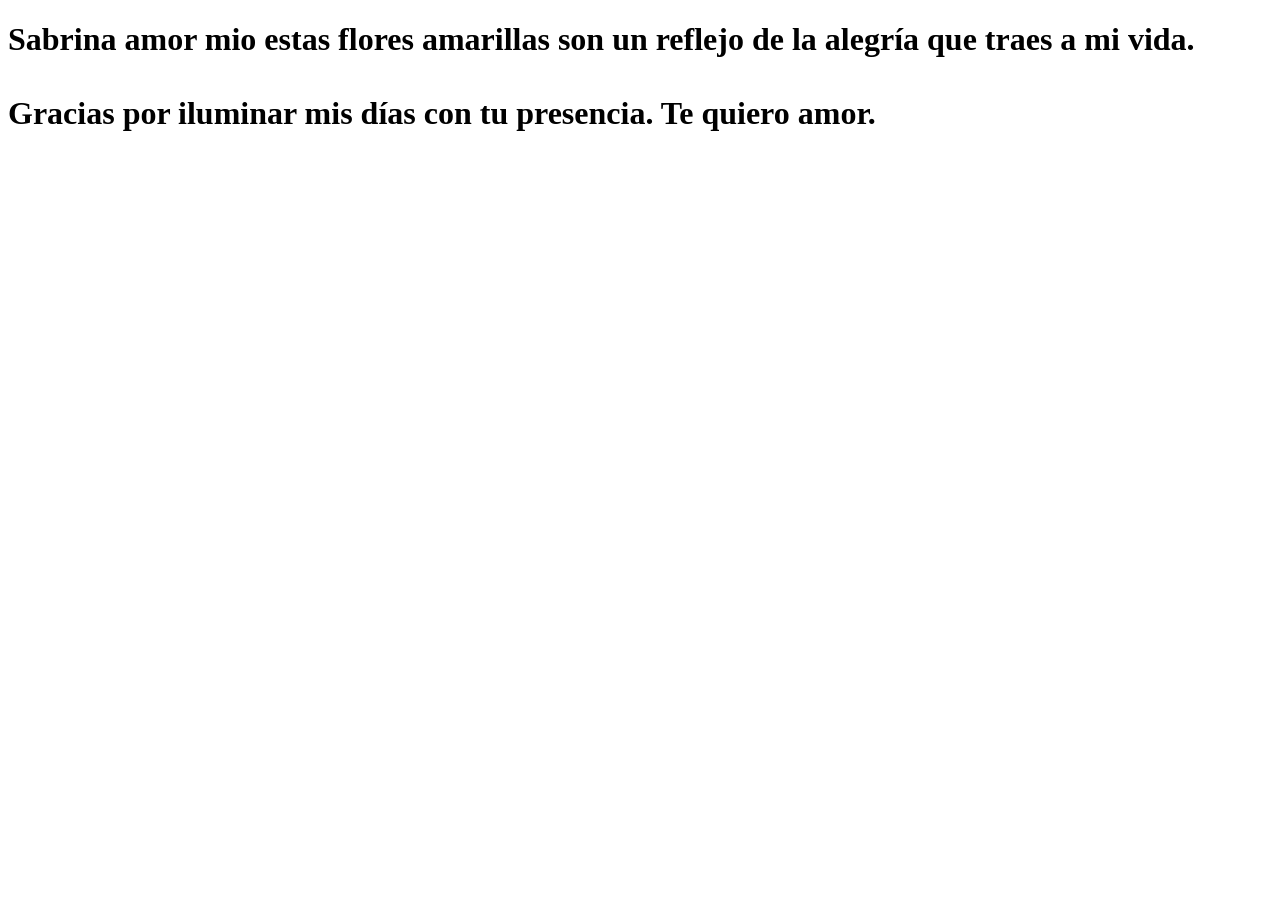
==== flower.html @ c0a10e69 "Add files via upload" ====
<!DOCTYPE html>
<html lang="es">
  <head>
    <meta charset="UTF-8" />
    <meta http-equiv="X-UA-Compatible" content="IE=edge" />
    <meta name="viewport" content="width=device-width, initial-scale=1.0" />
    <link rel="stylesheet" href="css/main.css" />
    <link rel="icon" href="img/flowers.png" type="image/x-icon" />
    <title>Flower</title>
  </head>
  <body class="container">
    <audio src="sound/ChristianBasso&HaienQiu-Flowers.mp3" autoplay></audio>
    <div id="lyrics">
     
    </div>
    <h1 class="titulo">Sabrina amor mio estas flores amarillas son un reflejo de la alegría que traes a mi vida. <br> <br>
      Gracias por iluminar mis días con tu presencia. Te quiero amor.</h1>
  
    <div class="night"></div>
    <div class="flowers">
      <div class="flower flower--1">
        <div class="flower__leafs flower__leafs--1">
          <div class="flower__leaf flower__leaf--1"></div>
          <div class="flower__leaf flower__leaf--2"></div>
          <div class="flower__leaf flower__leaf--3"></div>
          <div class="flower__leaf flower__leaf--4"></div>
          <div class="flower__white-circle"></div>

          <div class="flower__light flower__light--1"></div>
          <div class="flower__light flower__light--2"></div>
          <div class="flower__light flower__light--3"></div>
          <div class="flower__light flower__light--4"></div>
          <div class="flower__light flower__light--5"></div>
          <div class="flower__light flower__light--6"></div>
          <div class="flower__light flower__light--7"></div>
          <div class="flower__light flower__light--8"></div>
        </div>
        <div class="flower__line">
          <div class="flower__line__leaf flower__line__leaf--1"></div>
          <div class="flower__line__leaf flower__line__leaf--2"></div>
          <div class="flower__line__leaf flower__line__leaf--3"></div>
          <div class="flower__line__leaf flower__line__leaf--4"></div>
          <div class="flower__line__leaf flower__line__leaf--5"></div>
          <div class="flower__line__leaf flower__line__leaf--6"></div>
        </div>
      </div>

      <div class="flower flower--2">
        <div class="flower__leafs flower__leafs--2">
          <div class="flower__leaf flower__leaf--1"></div>
          <div class="flower__leaf flower__leaf--2"></div>
          <div class="flower__leaf flower__leaf--3"></div>
          <div class="flower__leaf flower__leaf--4"></div>
          <div class="flower__white-circle"></div>

          <div class="flower__light flower__light--1"></div>
          <div class="flower__light flower__light--2"></div>
          <div class="flower__light flower__light--3"></div>
          <div class="flower__light flower__light--4"></div>
          <div class="flower__light flower__light--5"></div>
          <div class="flower__light flower__light--6"></div>
          <div class="flower__light flower__light--7"></div>
          <div class="flower__light flower__light--8"></div>
        </div>
        <div class="flower__line">
          <div class="flower__line__leaf flower__line__leaf--1"></div>
          <div class="flower__line__leaf flower__line__leaf--2"></div>
          <div class="flower__line__leaf flower__line__leaf--3"></div>
          <div class="flower__line__leaf flower__line__leaf--4"></div>
        </div>
      </div>

      <div class="flower flower--3">
        <div class="flower__leafs flower__leafs--3">
          <div class="flower__leaf flower__leaf--1"></div>
          <div class="flower__leaf flower__leaf--2"></div>
          <div class="flower__leaf flower__leaf--3"></div>
          <div class="flower__leaf flower__leaf--4"></div>
          <div class="flower__white-circle"></div>

          <div class="flower__light flower__light--1"></div>
          <div class="flower__light flower__light--2"></div>
          <div class="flower__light flower__light--3"></div>
          <div class="flower__light flower__light--4"></div>
          <div class="flower__light flower__light--5"></div>
          <div class="flower__light flower__light--6"></div>
          <div class="flower__light flower__light--7"></div>
          <div class="flower__light flower__light--8"></div>
        </div>
        <div class="flower__line">
          <div class="flower__line__leaf flower__line__leaf--1"></div>
          <div class="flower__line__leaf flower__line__leaf--2"></div>
          <div class="flower__line__leaf flower__line__leaf--3"></div>
          <div class="flower__line__leaf flower__line__leaf--4"></div>
        </div>
      </div>

      <div class="grow-ans" style="--d: 1.2s">
        <div class="flower__g-long">
          <div class="flower__g-long__top"></div>
          <div class="flower__g-long__bottom"></div>
        </div>
      </div>

      <div class="growing-grass">
        <div class="flower__grass flower__grass--1">
          <div class="flower__grass--top"></div>
          <div class="flower__grass--bottom"></div>
          <div class="flower__grass__leaf flower__grass__leaf--1"></div>
          <div class="flower__grass__leaf flower__grass__leaf--2"></div>
          <div class="flower__grass__leaf flower__grass__leaf--3"></div>
          <div class="flower__grass__leaf flower__grass__leaf--4"></div>
          <div class="flower__grass__leaf flower__grass__leaf--5"></div>
          <div class="flower__grass__leaf flower__grass__leaf--6"></div>
          <div class="flower__grass__leaf flower__grass__leaf--7"></div>
          <div class="flower__grass__leaf flower__grass__leaf--8"></div>
          <div class="flower__grass__overlay"></div>
        </div>
      </div>

      <div class="growing-grass">
        <div class="flower__grass flower__grass--2">
          <div class="flower__grass--top"></div>
          <div class="flower__grass--bottom"></div>
          <div class="flower__grass__leaf flower__grass__leaf--1"></div>
          <div class="flower__grass__leaf flower__grass__leaf--2"></div>
          <div class="flower__grass__leaf flower__grass__leaf--3"></div>
          <div class="flower__grass__leaf flower__grass__leaf--4"></div>
          <div class="flower__grass__leaf flower__grass__leaf--5"></div>
          <div class="flower__grass__leaf flower__grass__leaf--6"></div>
          <div class="flower__grass__leaf flower__grass__leaf--7"></div>
          <div class="flower__grass__leaf flower__grass__leaf--8"></div>
          <div class="flower__grass__overlay"></div>
        </div>
      </div>

      <div class="grow-ans" style="--d: 2.4s">
        <div class="flower__g-right flower__g-right--1">
          <div class="leaf"></div>
        </div>
      </div>

      <div class="grow-ans" style="--d: 2.8s">
        <div class="flower__g-right flower__g-right--2">
          <div class="leaf"></div>
        </div>
      </div>

      <div class="grow-ans" style="--d: 2.8s">
        <div class="flower__g-front">
          <div
            class="flower__g-front__leaf-wrapper flower__g-front__leaf-wrapper--1"
          >
            <div class="flower__g-front__leaf"></div>
          </div>
          <div
            class="flower__g-front__leaf-wrapper flower__g-front__leaf-wrapper--2"
          >
            <div class="flower__g-front__leaf"></div>
          </div>
          <div
            class="flower__g-front__leaf-wrapper flower__g-front__leaf-wrapper--3"
          >
            <div class="flower__g-front__leaf"></div>
          </div>
          <div
            class="flower__g-front__leaf-wrapper flower__g-front__leaf-wrapper--4"
          >
            <div class="flower__g-front__leaf"></div>
          </div>
          <div
            class="flower__g-front__leaf-wrapper flower__g-front__leaf-wrapper--5"
          >
            <div class="flower__g-front__leaf"></div>
          </div>
          <div
            class="flower__g-front__leaf-wrapper flower__g-front__leaf-wrapper--6"
          >
            <div class="flower__g-front__leaf"></div>
          </div>
          <div
            class="flower__g-front__leaf-wrapper flower__g-front__leaf-wrapper--7"
          >
            <div class="flower__g-front__leaf"></div>
          </div>
          <div
            class="flower__g-front__leaf-wrapper flower__g-front__leaf-wrapper--8"
          >
            <div class="flower__g-front__leaf"></div>
          </div>
          <div class="flower__g-front__line"></div>
        </div>
      </div>

      <div class="grow-ans" style="--d: 3.2s">
        <div class="flower__g-fr">
          <div class="leaf"></div>
          <div class="flower__g-fr__leaf flower__g-fr__leaf--1"></div>
          <div class="flower__g-fr__leaf flower__g-fr__leaf--2"></div>
          <div class="flower__g-fr__leaf flower__g-fr__leaf--3"></div>
          <div class="flower__g-fr__leaf flower__g-fr__leaf--4"></div>
          <div class="flower__g-fr__leaf flower__g-fr__leaf--5"></div>
          <div class="flower__g-fr__leaf flower__g-fr__leaf--6"></div>
          <div class="flower__g-fr__leaf flower__g-fr__leaf--7"></div>
          <div class="flower__g-fr__leaf flower__g-fr__leaf--8"></div>
        </div>
      </div>

      <div class="long-g long-g--0">
        <div class="grow-ans" style="--d: 3s">
          <div class="leaf leaf--0"></div>
        </div>
        <div class="grow-ans" style="--d: 2.2s">
          <div class="leaf leaf--1"></div>
        </div>
        <div class="grow-ans" style="--d: 3.4s">
          <div class="leaf leaf--2"></div>
        </div>
        <div class="grow-ans" style="--d: 3.6s">
          <div class="leaf leaf--3"></div>
        </div>
      </div>

      <div class="long-g long-g--1">
        <div class="grow-ans" style="--d: 3.6s">
          <div class="leaf leaf--0"></div>
        </div>
        <div class="grow-ans" style="--d: 3.8s">
          <div class="leaf leaf--1"></div>
        </div>
        <div class="grow-ans" style="--d: 4s">
          <div class="leaf leaf--2"></div>
        </div>
        <div class="grow-ans" style="--d: 4.2s">
          <div class="leaf leaf--3"></div>
        </div>
      </div>

      <div class="long-g long-g--2">
        <div class="grow-ans" style="--d: 4s">
          <div class="leaf leaf--0"></div>
        </div>
        <div class="grow-ans" style="--d: 4.2s">
          <div class="leaf leaf--1"></div>
        </div>
        <div class="grow-ans" style="--d: 4.4s">
          <div class="leaf leaf--2"></div>
        </div>
        <div class="grow-ans" style="--d: 4.6s">
          <div class="leaf leaf--3"></div>
        </div>
      </div>

      <div class="long-g long-g--3">
        <div class="grow-ans" style="--d: 4s">
          <div class="leaf leaf--0"></div>
        </div>
        <div class="grow-ans" style="--d: 4.2s">
          <div class="leaf leaf--1"></div>
        </div>
        <div class="grow-ans" style="--d: 3s">
          <div class="leaf leaf--2"></div>
        </div>
        <div class="grow-ans" style="--d: 3.6s">
          <div class="leaf leaf--3"></div>
        </div>
      </div>

      <div class="long-g long-g--4">
        <div class="grow-ans" style="--d: 4s">
          <div class="leaf leaf--0"></div>
        </div>
        <div class="grow-ans" style="--d: 4.2s">
          <div class="leaf leaf--1"></div>
        </div>
        <div class="grow-ans" style="--d: 3s">
          <div class="leaf leaf--2"></div>
        </div>
        <div class="grow-ans" style="--d: 3.6s">
          <div class="leaf leaf--3"></div>
        </div>
      </div>

      <div class="long-g long-g--5">
        <div class="grow-ans" style="--d: 4s">
          <div class="leaf leaf--0"></div>
        </div>
        <div class="grow-ans" style="--d: 4.2s">
          <div class="leaf leaf--1"></div>
        </div>
        <div class="grow-ans" style="--d: 3s">
          <div class="leaf leaf--2"></div>
        </div>
        <div class="grow-ans" style="--d: 3.6s">
          <div class="leaf leaf--3"></div>
        </div>
      </div>

      <div class="long-g long-g--6">
        <div class="grow-ans" style="--d: 4.2s">
          <div class="leaf leaf--0"></div>
        </div>
        <div class="grow-ans" style="--d: 4.4s">
          <div class="leaf leaf--1"></div>
        </div>
        <div class="grow-ans" style="--d: 4.6s">
          <div class="leaf leaf--2"></div>
        </div>
        <div class="grow-ans" style="--d: 4.8s">
          <div class="leaf leaf--3"></div>
        </div>
      </div>

      <div class="long-g long-g--7">
        <div class="grow-ans" style="--d: 3s">
          <div class="leaf leaf--0"></div>
        </div>
        <div class="grow-ans" style="--d: 3.2s">
          <div class="leaf leaf--1"></div>
        </div>
        <div class="grow-ans" style="--d: 3.5s">
          <div class="leaf leaf--2"></div>
        </div>
        <div class="grow-ans" style="--d: 3.6s">
          <div class="leaf leaf--3"></div>
        </div>
      </div>
    </div>
    <script src="anim.js"></script>
    <script src="main.js"></script>
  </body>
</html>
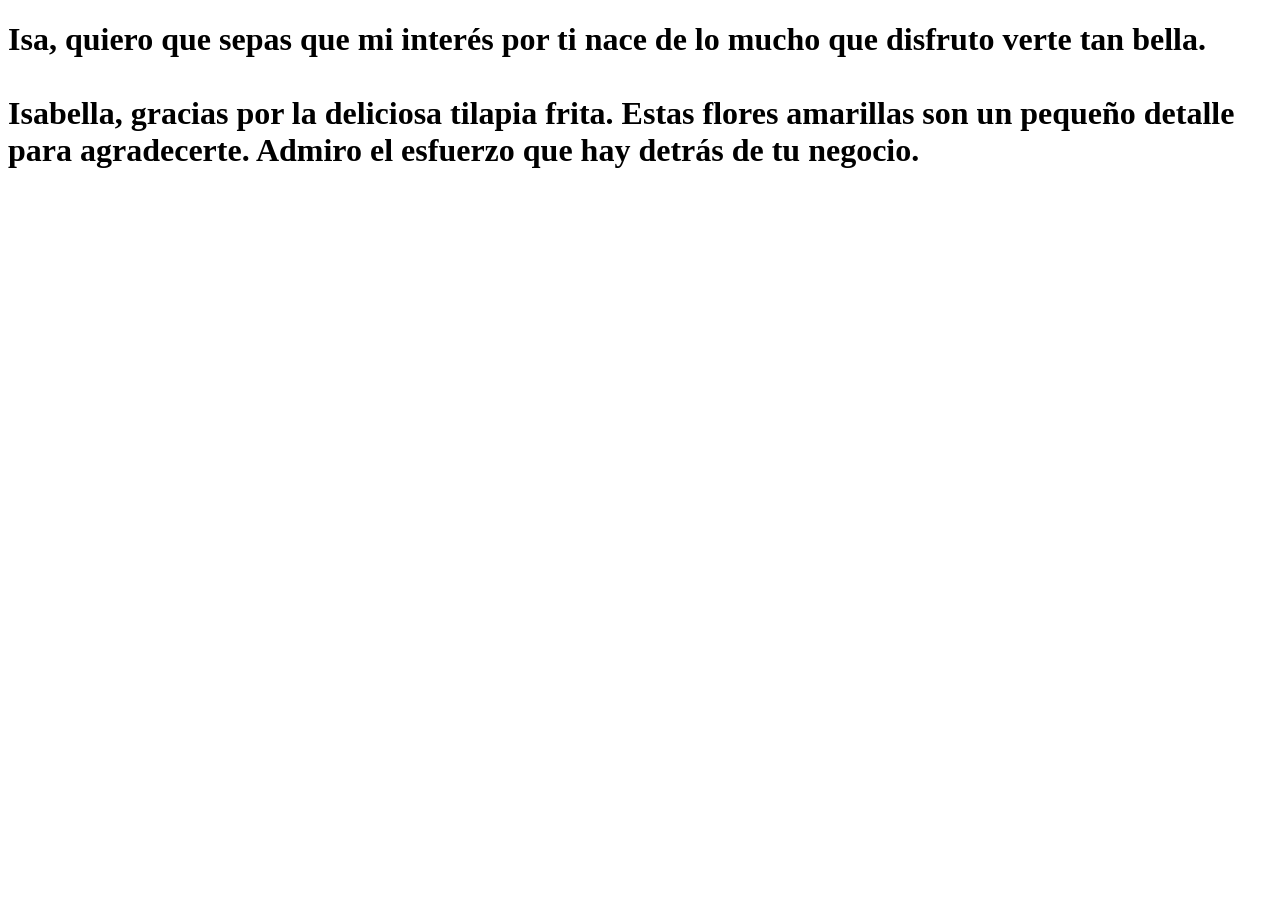
==== commit 7fa7e747: "Add files via upload" ====
--- a/flower.html
+++ b/flower.html
@@ -13,8 +13,8 @@
     <div id="lyrics">
      
     </div>
-    <h1 class="titulo">Sabrina amor mio estas flores amarillas son un reflejo de la alegría que traes a mi vida. <br> <br>
-      Gracias por iluminar mis días con tu presencia. Te quiero amor.</h1>
+    <h1 class="titulo">Isa, quiero que sepas que mi interés por ti nace de lo mucho que disfruto verte tan bella. <br> <br>
+      Isabella, gracias por la deliciosa tilapia frita. Estas flores amarillas son un pequeño detalle para agradecerte. Admiro el esfuerzo que hay detrás de tu negocio.</h1>
   
     <div class="night"></div>
     <div class="flowers">
@@ -329,4 +329,4 @@
     <script src="anim.js"></script>
     <script src="main.js"></script>
   </body>
-</html>+</html>
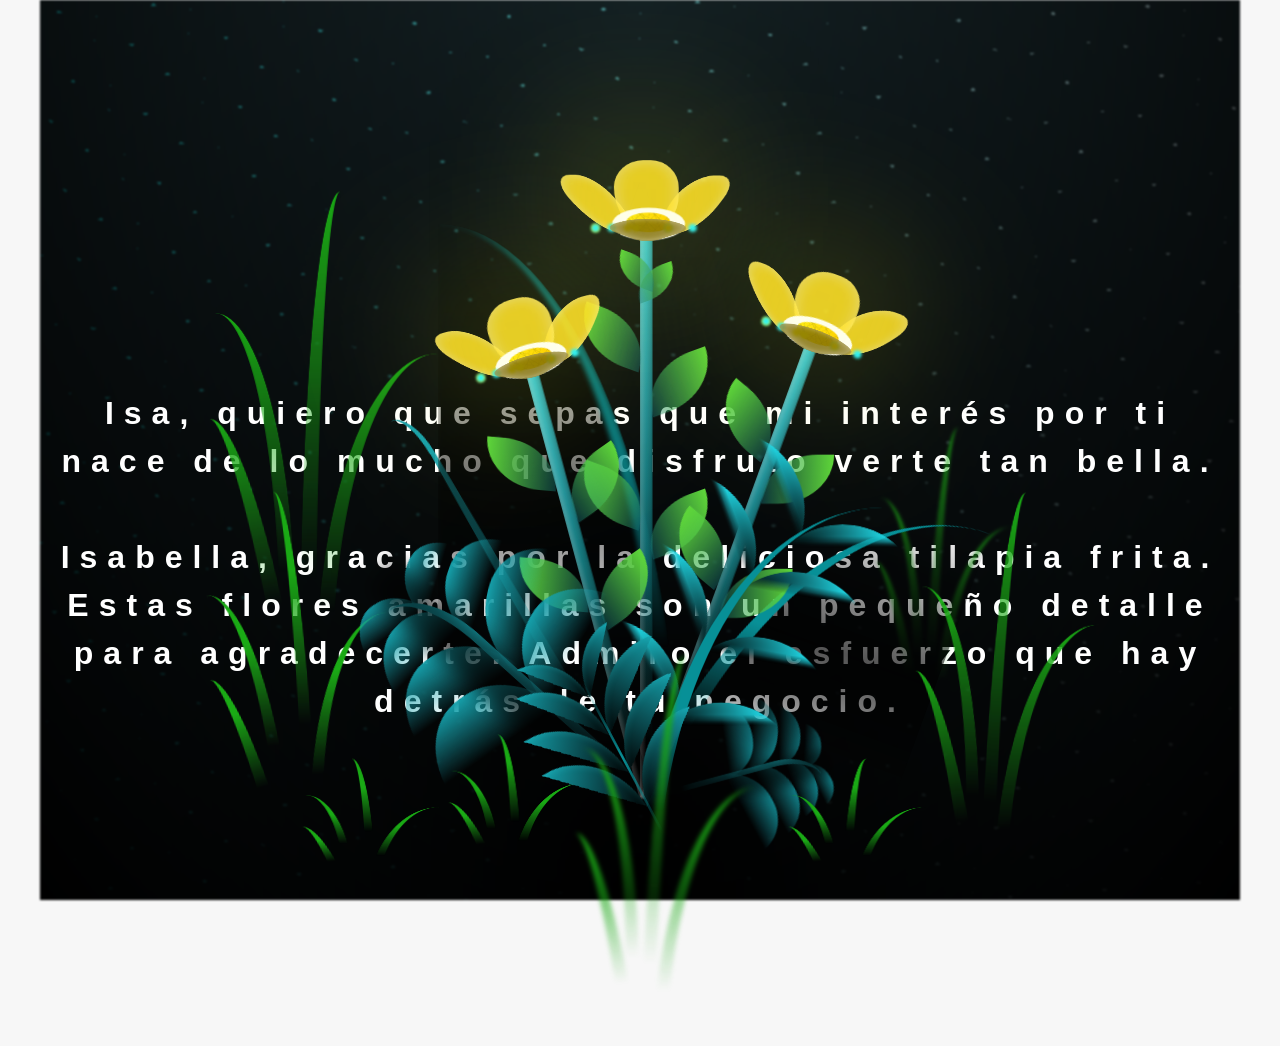
==== commit 86f29294: "Add audio element with preload attribute" ====
--- a/flower.html
+++ b/flower.html
@@ -9,7 +9,7 @@
     <title>Flower</title>
   </head>
   <body class="container">
-    <audio src="sound/ChristianBasso&HaienQiu-Flowers.mp3" autoplay></audio>
+    <audio id="audio" src="sound/ChristianBasso&HaienQiu-Flowers.mp3" preload="auto"></audio>
     <div id="lyrics">
      
     </div>
--- a/css/main.css
+++ b/css/main.css
@@ -0,0 +1,1659 @@
+*,
+*::after,
+*::before {
+  padding: 0;
+  margin: 0;
+  box-sizing: border-box;
+}
+
+:root {
+  --dark-color: #000;
+}
+
+body {
+  display: flex;
+  align-items: flex-end;
+  justify-content: center;
+  min-height: 100vh;
+  background-color: var(--dark-color);
+  overflow: hidden;
+  perspective: 1000px;
+}
+
+#lyrics {
+  font-size: 28px;
+  font-family: "Franklin Gothic Medium", "Arial Narrow", Arial, sans-serif;
+  color: white;
+  position: absolute;
+  margin-bottom: 20%;
+  z-index: 1;
+  font-weight: bold;
+  letter-spacing: 4px;
+}
+@media only screen and (max-width: 600px) {
+  /* Estilos específicos para dispositivos con un ancho máximo de 600px */
+  #lyrics {
+      font-size: 14px; /* Reduce el tamaño del texto para dispositivos más pequeños */
+      margin-bottom: 530px;
+      letter-spacing: 3px;
+  }
+
+}
+.titulo {
+  margin-bottom: 155px;
+  font-family: "Arial Narrow", Arial, sans-serif;
+  color: #FFFFFF;
+  position: absolute;
+  font-weight: bold;
+  letter-spacing: 10px;
+  opacity: 0;
+  animation: fadeIn 3s ease-in-out forwards;
+  text-align: center;
+}
+@keyframes fadeIn {
+  from {
+    opacity: 0;
+  }
+  to {
+    opacity: 1;
+  }
+}
+
+.night {
+  z-index: -1;
+  position: absolute;
+  left: 50%;
+  top: 0;
+  transform: translateX(-50%);
+  width: 100%;
+  height: 100%;
+  filter: blur(0.1vmin);
+  background-image: radial-gradient(
+      ellipse at top,
+      transparent 0%,
+      var(--dark-color)
+    ),
+    radial-gradient(
+      ellipse at bottom,
+      var(--dark-color),
+      rgba(145, 233, 255, 0.2)
+    ),
+    repeating-linear-gradient(
+      220deg,
+      rgb(0, 0, 0) 0px,
+      rgb(0, 0, 0) 19px,
+      transparent 19px,
+      transparent 22px
+    ),
+    repeating-linear-gradient(
+      189deg,
+      rgb(0, 0, 0) 0px,
+      rgb(0, 0, 0) 19px,
+      transparent 19px,
+      transparent 22px
+    ),
+    repeating-linear-gradient(
+      148deg,
+      rgb(0, 0, 0) 0px,
+      rgb(0, 0, 0) 19px,
+      transparent 19px,
+      transparent 22px
+    ),
+    linear-gradient(90deg, rgb(0, 255, 250), rgb(240, 240, 240));
+}
+
+.flowers {
+  position: relative;
+  transform: scale(0.9);
+  /*margin-bottom: 100px;
+  */
+}
+
+@media only screen and (max-width: 600px) {
+  /* Estilos específicos para dispositivos con un ancho máximo de 600px */
+.flowers {
+      font-size: 14px;
+      margin-bottom: 35%;
+      letter-spacing: 3px;
+      transform: scale(1.0);
+}
+
+}
+
+.flower {
+  position: absolute;
+  bottom: 10vmin;
+  transform-origin: bottom center;
+  z-index: 10;
+  --fl-speed: 0.8s;
+}
+.flower--1 {
+  -webkit-animation: moving-flower-1 4s linear infinite;
+  animation: moving-flower-1 4s linear infinite;
+}
+.flower--1 .flower__line {
+  height: 70vmin;
+  -webkit-animation-delay: 0.3s;
+  animation-delay: 0.3s;
+}
+.flower--1 .flower__line__leaf--1 {
+  -webkit-animation: blooming-leaf-right var(--fl-speed) 1.6s backwards;
+  animation: blooming-leaf-right var(--fl-speed) 1.6s backwards;
+}
+.flower--1 .flower__line__leaf--2 {
+  -webkit-animation: blooming-leaf-right var(--fl-speed) 1.4s backwards;
+  animation: blooming-leaf-right var(--fl-speed) 1.4s backwards;
+}
+.flower--1 .flower__line__leaf--3 {
+  -webkit-animation: blooming-leaf-left var(--fl-speed) 1.2s backwards;
+  animation: blooming-leaf-left var(--fl-speed) 1.2s backwards;
+}
+.flower--1 .flower__line__leaf--4 {
+  -webkit-animation: blooming-leaf-left var(--fl-speed) 1s backwards;
+  animation: blooming-leaf-left var(--fl-speed) 1s backwards;
+}
+.flower--1 .flower__line__leaf--5 {
+  -webkit-animation: blooming-leaf-right var(--fl-speed) 1.8s backwards;
+  animation: blooming-leaf-right var(--fl-speed) 1.8s backwards;
+}
+.flower--1 .flower__line__leaf--6 {
+  -webkit-animation: blooming-leaf-left var(--fl-speed) 2s backwards;
+  animation: blooming-leaf-left var(--fl-speed) 2s backwards;
+}
+.flower--2 {
+  left: 50%;
+  transform: rotate(20deg);
+  -webkit-animation: moving-flower-2 4s linear infinite;
+  animation: moving-flower-2 4s linear infinite;
+}
+.flower--2 .flower__line {
+  height: 60vmin;
+  -webkit-animation-delay: 0.6s;
+  animation-delay: 0.6s;
+}
+.flower--2 .flower__line__leaf--1 {
+  -webkit-animation: blooming-leaf-right var(--fl-speed) 1.9s backwards;
+  animation: blooming-leaf-right var(--fl-speed) 1.9s backwards;
+}
+.flower--2 .flower__line__leaf--2 {
+  -webkit-animation: blooming-leaf-right var(--fl-speed) 1.7s backwards;
+  animation: blooming-leaf-right var(--fl-speed) 1.7s backwards;
+}
+.flower--2 .flower__line__leaf--3 {
+  -webkit-animation: blooming-leaf-left var(--fl-speed) 1.5s backwards;
+  animation: blooming-leaf-left var(--fl-speed) 1.5s backwards;
+}
+.flower--2 .flower__line__leaf--4 {
+  -webkit-animation: blooming-leaf-left var(--fl-speed) 1.3s backwards;
+  animation: blooming-leaf-left var(--fl-speed) 1.3s backwards;
+}
+.flower--3 {
+  left: 50%;
+  transform: rotate(-15deg);
+  -webkit-animation: moving-flower-3 4s linear infinite;
+  animation: moving-flower-3 4s linear infinite;
+}
+.flower--3 .flower__line {
+  -webkit-animation-delay: 0.9s;
+  animation-delay: 0.9s;
+}
+.flower--3 .flower__line__leaf--1 {
+  -webkit-animation: blooming-leaf-right var(--fl-speed) 2.5s backwards;
+  animation: blooming-leaf-right var(--fl-speed) 2.5s backwards;
+}
+.flower--3 .flower__line__leaf--2 {
+  -webkit-animation: blooming-leaf-right var(--fl-speed) 2.3s backwards;
+  animation: blooming-leaf-right var(--fl-speed) 2.3s backwards;
+}
+.flower--3 .flower__line__leaf--3 {
+  -webkit-animation: blooming-leaf-left var(--fl-speed) 2.1s backwards;
+  animation: blooming-leaf-left var(--fl-speed) 2.1s backwards;
+}
+.flower--3 .flower__line__leaf--4 {
+  -webkit-animation: blooming-leaf-left var(--fl-speed) 1.9s backwards;
+  animation: blooming-leaf-left var(--fl-speed) 1.9s backwards;
+}
+.flower__leafs {
+  position: relative;
+  -webkit-animation: blooming-flower 2s backwards;
+  animation: blooming-flower 2s backwards;
+}
+.flower__leafs--1 {
+  -webkit-animation-delay: 1.1s;
+  animation-delay: 1.1s;
+}
+.flower__leafs--2 {
+  -webkit-animation-delay: 1.4s;
+  animation-delay: 1.4s;
+}
+.flower__leafs--3 {
+  -webkit-animation-delay: 1.7s;
+  animation-delay: 1.7s;
+}
+.flower__leafs::after {
+  content: "";
+  position: absolute;
+  left: 0;
+  top: 0;
+  transform: translate(-50%, -100%);
+  width: 8vmin;
+  height: 8vmin;
+  background-color: #f9fd25;
+  /* background-color: #fd2525; */
+  filter: blur(10vmin);
+}
+.flower__leaf {
+  position: absolute;
+  bottom: 0;
+  left: 50%;
+  width: 8vmin;
+  height: 11vmin;
+  border-radius: 51% 49% 47% 53%/44% 45% 55% 69%;
+  background-color: #253bfd;
+  background-color: #fddd25;
+  transform-origin: bottom center;
+  opacity: 0.9;
+  box-shadow: inset 0 0 2vmin rgba(255, 255, 255, 0.5);
+}
+.flower__leaf--1 {
+  transform: translate(-10%, 1%) rotateY(40deg) rotateX(-50deg);
+}
+.flower__leaf--2 {
+  transform: translate(-50%, -4%) rotateX(40deg);
+}
+.flower__leaf--3 {
+  transform: translate(-90%, 0%) rotateY(45deg) rotateX(50deg);
+}
+.flower__leaf--4 {
+  width: 8vmin;
+  height: 8vmin;
+  transform-origin: bottom left;
+  border-radius: 4vmin 10vmin 4vmin 4vmin;
+  transform: translate(0%, 18%) rotateX(70deg) rotate(-43deg);
+  background-color: #7c6901;
+  z-index: 1;
+  opacity: 0.8;
+}
+.flower__white-circle {
+  position: absolute;
+  left: -3.5vmin;
+  top: -3vmin;
+  width: 9vmin;
+  height: 4vmin;
+  border-radius: 50%;
+  background-color: #fff;
+}
+.flower__white-circle::after {
+  content: "";
+  position: absolute;
+  left: 50%;
+  top: 45%;
+  transform: translate(-50%, -50%);
+  width: 60%;
+  height: 60%;
+  border-radius: inherit;
+  background-image: repeating-linear-gradient(
+      135deg,
+      rgba(0, 0, 0, 0.03) 0px,
+      rgba(0, 0, 0, 0.03) 1px,
+      transparent 1px,
+      transparent 12px
+    ),
+    repeating-linear-gradient(
+      45deg,
+      rgba(0, 0, 0, 0.03) 0px,
+      rgba(0, 0, 0, 0.03) 1px,
+      transparent 1px,
+      transparent 12px
+    ),
+    repeating-linear-gradient(
+      67.5deg,
+      rgba(0, 0, 0, 0.03) 0px,
+      rgba(0, 0, 0, 0.03) 1px,
+      transparent 1px,
+      transparent 12px
+    ),
+    repeating-linear-gradient(
+      135deg,
+      rgba(0, 0, 0, 0.03) 0px,
+      rgba(0, 0, 0, 0.03) 1px,
+      transparent 1px,
+      transparent 12px
+    ),
+    repeating-linear-gradient(
+      45deg,
+      rgba(0, 0, 0, 0.03) 0px,
+      rgba(0, 0, 0, 0.03) 1px,
+      transparent 1px,
+      transparent 12px
+    ),
+    repeating-linear-gradient(
+      112.5deg,
+      rgba(0, 0, 0, 0.03) 0px,
+      rgba(0, 0, 0, 0.03) 1px,
+      transparent 1px,
+      transparent 12px
+    ),
+    repeating-linear-gradient(
+      112.5deg,
+      rgba(0, 0, 0, 0.03) 0px,
+      rgba(0, 0, 0, 0.03) 1px,
+      transparent 1px,
+      transparent 12px
+    ),
+    repeating-linear-gradient(
+      45deg,
+      rgba(0, 0, 0, 0.03) 0px,
+      rgba(0, 0, 0, 0.03) 1px,
+      transparent 1px,
+      transparent 12px
+    ),
+    repeating-linear-gradient(
+      22.5deg,
+      rgba(0, 0, 0, 0.03) 0px,
+      rgba(0, 0, 0, 0.03) 1px,
+      transparent 1px,
+      transparent 12px
+    ),
+    repeating-linear-gradient(
+      45deg,
+      rgba(0, 0, 0, 0.03) 0px,
+      rgba(0, 0, 0, 0.03) 1px,
+      transparent 1px,
+      transparent 12px
+    ),
+    repeating-linear-gradient(
+      22.5deg,
+      rgba(0, 0, 0, 0.03) 0px,
+      rgba(0, 0, 0, 0.03) 1px,
+      transparent 1px,
+      transparent 12px
+    ),
+    repeating-linear-gradient(
+      135deg,
+      rgba(0, 0, 0, 0.03) 0px,
+      rgba(0, 0, 0, 0.03) 1px,
+      transparent 1px,
+      transparent 12px
+    ),
+    repeating-linear-gradient(
+      157.5deg,
+      rgba(0, 0, 0, 0.03) 0px,
+      rgba(0, 0, 0, 0.03) 1px,
+      transparent 1px,
+      transparent 12px
+    ),
+    repeating-linear-gradient(
+      67.5deg,
+      rgba(0, 0, 0, 0.03) 0px,
+      rgba(0, 0, 0, 0.03) 1px,
+      transparent 1px,
+      transparent 12px
+    ),
+    repeating-linear-gradient(
+      67.5deg,
+      rgba(0, 0, 0, 0.03) 0px,
+      rgba(0, 0, 0, 0.03) 1px,
+      transparent 1px,
+      transparent 12px
+    ),
+    linear-gradient(90deg, rgb(255, 235, 18), rgb(255, 206, 0));
+}
+.flower__line {
+  height: 55vmin;
+  width: 1.5vmin;
+  background-image: linear-gradient(
+      to left,
+      rgba(0, 0, 0, 0.2),
+      transparent,
+      rgba(255, 255, 255, 0.2)
+    ),
+    linear-gradient(to top, transparent 10%, #14757a, #39c6d6);
+  box-shadow: inset 0 0 2px rgba(0, 0, 0, 0.5);
+  -webkit-animation: grow-flower-tree 4s backwards;
+  animation: grow-flower-tree 4s backwards;
+}
+.flower__line__leaf {
+  --w: 7vmin;
+  --h: calc(var(--w) + 2vmin);
+  position: absolute;
+  top: 20%;
+  left: 90%;
+  width: var(--w);
+  height: var(--h);
+  border-top-right-radius: var(--h);
+  border-bottom-left-radius: var(--h);
+  background-image: linear-gradient(to top, rgba(20, 117, 122, 0.4), #5ed639);
+}
+.flower__line__leaf--1 {
+  transform: rotate(70deg) rotateY(30deg);
+}
+.flower__line__leaf--2 {
+  top: 45%;
+  transform: rotate(70deg) rotateY(30deg);
+}
+.flower__line__leaf--3,
+.flower__line__leaf--4,
+.flower__line__leaf--6 {
+  border-top-right-radius: 0;
+  border-bottom-left-radius: 0;
+  border-top-left-radius: var(--h);
+  border-bottom-right-radius: var(--h);
+  left: -460%;
+  top: 12%;
+  transform: rotate(-70deg) rotateY(30deg);
+}
+.flower__line__leaf--4 {
+  top: 40%;
+}
+.flower__line__leaf--5 {
+  top: 0;
+  transform-origin: left;
+  transform: rotate(70deg) rotateY(30deg) scale(0.6);
+}
+.flower__line__leaf--6 {
+  top: -2%;
+  left: -450%;
+  transform-origin: right;
+  transform: rotate(-70deg) rotateY(30deg) scale(0.6);
+}
+.flower__light {
+  position: absolute;
+  bottom: 0vmin;
+  width: 1vmin;
+  height: 1vmin;
+  background-color: rgb(255, 251, 0);
+  border-radius: 50%;
+  filter: blur(0.2vmin);
+  -webkit-animation: light-ans 4s linear infinite backwards;
+  animation: light-ans 4s linear infinite backwards;
+}
+.flower__light:nth-child(odd) {
+  background-color: #23f0ff;
+}
+.flower__light--1 {
+  left: -2vmin;
+  -webkit-animation-delay: 1s;
+  animation-delay: 1s;
+}
+.flower__light--2 {
+  left: 3vmin;
+  -webkit-animation-delay: 0.5s;
+  animation-delay: 0.5s;
+}
+.flower__light--3 {
+  left: -6vmin;
+  -webkit-animation-delay: 0.3s;
+  animation-delay: 0.3s;
+}
+.flower__light--4 {
+  left: 6vmin;
+  -webkit-animation-delay: 0.9s;
+  animation-delay: 0.9s;
+}
+.flower__light--5 {
+  left: -1vmin;
+  -webkit-animation-delay: 1.5s;
+  animation-delay: 1.5s;
+}
+.flower__light--6 {
+  left: -4vmin;
+  -webkit-animation-delay: 3s;
+  animation-delay: 3s;
+}
+.flower__light--7 {
+  left: 3vmin;
+  -webkit-animation-delay: 2s;
+  animation-delay: 2s;
+}
+.flower__light--8 {
+  left: -6vmin;
+  -webkit-animation-delay: 3.5s;
+  animation-delay: 3.5s;
+}
+.flower__grass {
+  --c: #159faa;
+  --line-w: 1.5vmin;
+  position: absolute;
+  bottom: 12vmin;
+  left: -7vmin;
+  display: flex;
+  flex-direction: column;
+  align-items: flex-end;
+  z-index: 20;
+  transform-origin: bottom center;
+  transform: rotate(-48deg) rotateY(40deg);
+}
+.flower__grass--1 {
+  -webkit-animation: moving-grass 2s linear infinite;
+  animation: moving-grass 2s linear infinite;
+}
+.flower__grass--2 {
+  left: 2vmin;
+  bottom: 10vmin;
+  transform: scale(0.5) rotate(75deg) rotateX(10deg) rotateY(-200deg);
+  opacity: 0.8;
+  z-index: 0;
+  -webkit-animation: moving-grass--2 1.5s linear infinite;
+  animation: moving-grass--2 1.5s linear infinite;
+}
+.flower__grass--top {
+  width: 7vmin;
+  height: 10vmin;
+  border-top-right-radius: 100%;
+  border-right: var(--line-w) solid var(--c);
+  transform-origin: bottom center;
+  transform: rotate(-2deg);
+}
+.flower__grass--bottom {
+  margin-top: -2px;
+  width: var(--line-w);
+  height: 25vmin;
+  background-image: linear-gradient(to top, transparent, var(--c));
+}
+.flower__grass__leaf {
+  --size: 10vmin;
+  position: absolute;
+  width: calc(var(--size) * 2.1);
+  height: var(--size);
+  border-top-left-radius: var(--size);
+  border-top-right-radius: var(--size);
+  background-image: linear-gradient(
+    to top,
+    transparent,
+    transparent 30%,
+    var(--c)
+  );
+  z-index: 100;
+}
+.flower__grass__leaf--1 {
+  top: -6%;
+  left: 30%;
+  --size: 6vmin;
+  transform: rotate(-20deg);
+  -webkit-animation: growing-grass-ans--1 2s 2.6s backwards;
+  animation: growing-grass-ans--1 2s 2.6s backwards;
+}
+@-webkit-keyframes growing-grass-ans--1 {
+  0% {
+    transform-origin: bottom left;
+    transform: rotate(-20deg) scale(0);
+  }
+}
+@keyframes growing-grass-ans--1 {
+  0% {
+    transform-origin: bottom left;
+    transform: rotate(-20deg) scale(0);
+  }
+}
+.flower__grass__leaf--2 {
+  top: -5%;
+  left: -110%;
+  --size: 6vmin;
+  transform: rotate(10deg);
+  -webkit-animation: growing-grass-ans--2 2s 2.4s linear backwards;
+  animation: growing-grass-ans--2 2s 2.4s linear backwards;
+}
+@-webkit-keyframes growing-grass-ans--2 {
+  0% {
+    transform-origin: bottom right;
+    transform: rotate(10deg) scale(0);
+  }
+}
+@keyframes growing-grass-ans--2 {
+  0% {
+    transform-origin: bottom right;
+    transform: rotate(10deg) scale(0);
+  }
+}
+.flower__grass__leaf--3 {
+  top: 5%;
+  left: 60%;
+  --size: 8vmin;
+  transform: rotate(-18deg) rotateX(-20deg);
+  -webkit-animation: growing-grass-ans--3 2s 2.2s linear backwards;
+  animation: growing-grass-ans--3 2s 2.2s linear backwards;
+}
+@-webkit-keyframes growing-grass-ans--3 {
+  0% {
+    transform-origin: bottom left;
+    transform: rotate(-18deg) rotateX(-20deg) scale(0);
+  }
+}
+@keyframes growing-grass-ans--3 {
+  0% {
+    transform-origin: bottom left;
+    transform: rotate(-18deg) rotateX(-20deg) scale(0);
+  }
+}
+.flower__grass__leaf--4 {
+  top: 6%;
+  left: -135%;
+  --size: 8vmin;
+  transform: rotate(2deg);
+  -webkit-animation: growing-grass-ans--4 2s 2s linear backwards;
+  animation: growing-grass-ans--4 2s 2s linear backwards;
+}
+@-webkit-keyframes growing-grass-ans--4 {
+  0% {
+    transform-origin: bottom right;
+    transform: rotate(2deg) scale(0);
+  }
+}
+@keyframes growing-grass-ans--4 {
+  0% {
+    transform-origin: bottom right;
+    transform: rotate(2deg) scale(0);
+  }
+}
+.flower__grass__leaf--5 {
+  top: 20%;
+  left: 60%;
+  --size: 10vmin;
+  transform: rotate(-24deg) rotateX(-20deg);
+  -webkit-animation: growing-grass-ans--5 2s 1.8s linear backwards;
+  animation: growing-grass-ans--5 2s 1.8s linear backwards;
+}
+@-webkit-keyframes growing-grass-ans--5 {
+  0% {
+    transform-origin: bottom left;
+    transform: rotate(-24deg) rotateX(-20deg) scale(0);
+  }
+}
+@keyframes growing-grass-ans--5 {
+  0% {
+    transform-origin: bottom left;
+    transform: rotate(-24deg) rotateX(-20deg) scale(0);
+  }
+}
+.flower__grass__leaf--6 {
+  top: 22%;
+  left: -180%;
+  --size: 10vmin;
+  transform: rotate(10deg);
+  -webkit-animation: growing-grass-ans--6 2s 1.6s linear backwards;
+  animation: growing-grass-ans--6 2s 1.6s linear backwards;
+}
+@-webkit-keyframes growing-grass-ans--6 {
+  0% {
+    transform-origin: bottom right;
+    transform: rotate(10deg) scale(0);
+  }
+}
+@keyframes growing-grass-ans--6 {
+  0% {
+    transform-origin: bottom right;
+    transform: rotate(10deg) scale(0);
+  }
+}
+.flower__grass__leaf--7 {
+  top: 39%;
+  left: 70%;
+  --size: 10vmin;
+  transform: rotate(-10deg);
+  -webkit-animation: growing-grass-ans--7 2s 1.4s linear backwards;
+  animation: growing-grass-ans--7 2s 1.4s linear backwards;
+}
+@-webkit-keyframes growing-grass-ans--7 {
+  0% {
+    transform-origin: bottom left;
+    transform: rotate(-10deg) scale(0);
+  }
+}
+@keyframes growing-grass-ans--7 {
+  0% {
+    transform-origin: bottom left;
+    transform: rotate(-10deg) scale(0);
+  }
+}
+.flower__grass__leaf--8 {
+  top: 40%;
+  left: -215%;
+  --size: 11vmin;
+  transform: rotate(10deg);
+  -webkit-animation: growing-grass-ans--8 2s 1.2s linear backwards;
+  animation: growing-grass-ans--8 2s 1.2s linear backwards;
+}
+@-webkit-keyframes growing-grass-ans--8 {
+  0% {
+    transform-origin: bottom right;
+    transform: rotate(10deg) scale(0);
+  }
+}
+@keyframes growing-grass-ans--8 {
+  0% {
+    transform-origin: bottom right;
+    transform: rotate(10deg) scale(0);
+  }
+}
+.flower__grass__overlay {
+  position: absolute;
+  top: -10%;
+  right: 0%;
+  width: 100%;
+  height: 100%;
+  background-color: rgba(0, 0, 0, 0.6);
+  filter: blur(1.5vmin);
+  z-index: 100;
+}
+.flower__g-long {
+  --w: 2vmin;
+  --h: 6vmin;
+  --c: #159faa;
+  position: absolute;
+  bottom: 10vmin;
+  left: -3vmin;
+  transform-origin: bottom center;
+  transform: rotate(-30deg) rotateY(-20deg);
+  display: flex;
+  flex-direction: column;
+  align-items: flex-end;
+  -webkit-animation: flower-g-long-ans 3s linear infinite;
+  animation: flower-g-long-ans 3s linear infinite;
+}
+@-webkit-keyframes flower-g-long-ans {
+  0%,
+  100% {
+    transform: rotate(-30deg) rotateY(-20deg);
+  }
+  50% {
+    transform: rotate(-32deg) rotateY(-20deg);
+  }
+}
+@keyframes flower-g-long-ans {
+  0%,
+  100% {
+    transform: rotate(-30deg) rotateY(-20deg);
+  }
+  50% {
+    transform: rotate(-32deg) rotateY(-20deg);
+  }
+}
+.flower__g-long__top {
+  top: calc(var(--h) * -1);
+  width: calc(var(--w) + 1vmin);
+  height: var(--h);
+  border-top-right-radius: 100%;
+  border-right: 0.7vmin solid var(--c);
+  transform: translate(-0.7vmin, 1vmin);
+}
+.flower__g-long__bottom {
+  width: var(--w);
+  height: 50vmin;
+  transform-origin: bottom center;
+  background-image: linear-gradient(to top, transparent 30%, var(--c));
+  box-shadow: inset 0 0 2px rgba(0, 0, 0, 0.5);
+  -webkit-clip-path: polygon(35% 0, 65% 1%, 100% 100%, 0% 100%);
+  clip-path: polygon(35% 0, 65% 1%, 100% 100%, 0% 100%);
+}
+.flower__g-right {
+  position: absolute;
+  bottom: 6vmin;
+  left: -2vmin;
+  transform-origin: bottom left;
+  transform: rotate(20deg);
+}
+.flower__g-right .leaf {
+  width: 30vmin;
+  height: 50vmin;
+  border-top-left-radius: 100%;
+  border-left: 2vmin solid #079097;
+  background-image: linear-gradient(
+    to bottom,
+    transparent,
+    var(--dark-color) 60%
+  );
+  -webkit-mask-image: linear-gradient(to top, transparent 30%, #079097 60%);
+}
+.flower__g-right--1 {
+  -webkit-animation: flower-g-right-ans 2.5s linear infinite;
+  animation: flower-g-right-ans 2.5s linear infinite;
+}
+.flower__g-right--2 {
+  left: 5vmin;
+  transform: rotateY(-180deg);
+  -webkit-animation: flower-g-right-ans--2 3s linear infinite;
+  animation: flower-g-right-ans--2 3s linear infinite;
+}
+.flower__g-right--2 .leaf {
+  height: 75vmin;
+  filter: blur(0.3vmin);
+  opacity: 0.8;
+}
+@-webkit-keyframes flower-g-right-ans {
+  0%,
+  100% {
+    transform: rotate(20deg);
+  }
+  50% {
+    transform: rotate(24deg) rotateX(-20deg);
+  }
+}
+@keyframes flower-g-right-ans {
+  0%,
+  100% {
+    transform: rotate(20deg);
+  }
+  50% {
+    transform: rotate(24deg) rotateX(-20deg);
+  }
+}
+@-webkit-keyframes flower-g-right-ans--2 {
+  0%,
+  100% {
+    transform: rotateY(-180deg) rotate(0deg) rotateX(-20deg);
+  }
+  50% {
+    transform: rotateY(-180deg) rotate(6deg) rotateX(-20deg);
+  }
+}
+@keyframes flower-g-right-ans--2 {
+  0%,
+  100% {
+    transform: rotateY(-180deg) rotate(0deg) rotateX(-20deg);
+  }
+  50% {
+    transform: rotateY(-180deg) rotate(6deg) rotateX(-20deg);
+  }
+}
+.flower__g-front {
+  position: absolute;
+  bottom: 6vmin;
+  left: 2.5vmin;
+  z-index: 100;
+  transform-origin: bottom center;
+  transform: rotate(-28deg) rotateY(30deg) scale(1.04);
+  -webkit-animation: flower__g-front-ans 2s linear infinite;
+  animation: flower__g-front-ans 2s linear infinite;
+}
+@-webkit-keyframes flower__g-front-ans {
+  0%,
+  100% {
+    transform: rotate(-28deg) rotateY(30deg) scale(1.04);
+  }
+  50% {
+    transform: rotate(-35deg) rotateY(40deg) scale(1.04);
+  }
+}
+@keyframes flower__g-front-ans {
+  0%,
+  100% {
+    transform: rotate(-28deg) rotateY(30deg) scale(1.04);
+  }
+  50% {
+    transform: rotate(-35deg) rotateY(40deg) scale(1.04);
+  }
+}
+.flower__g-front__line {
+  width: 0.3vmin;
+  height: 20vmin;
+  background-image: linear-gradient(
+    to top,
+    transparent,
+    #079097,
+    transparent 100%
+  );
+  position: relative;
+}
+.flower__g-front__leaf-wrapper {
+  position: absolute;
+  top: 0;
+  left: 0;
+  transform-origin: bottom left;
+  transform: rotate(10deg);
+}
+.flower__g-front__leaf-wrapper:nth-child(even) {
+  left: 0vmin;
+  transform: rotateY(-180deg) rotate(5deg);
+  -webkit-animation: flower__g-front__leaf-left-ans 1s ease-in backwards;
+  animation: flower__g-front__leaf-left-ans 1s ease-in backwards;
+}
+.flower__g-front__leaf-wrapper:nth-child(odd) {
+  -webkit-animation: flower__g-front__leaf-ans 1s ease-in backwards;
+  animation: flower__g-front__leaf-ans 1s ease-in backwards;
+}
+.flower__g-front__leaf-wrapper--1 {
+  top: -8vmin;
+  transform: scale(0.7);
+  -webkit-animation: flower__g-front__leaf-ans 1s 5.5s ease-in backwards !important;
+  animation: flower__g-front__leaf-ans 1s 5.5s ease-in backwards !important;
+}
+.flower__g-front__leaf-wrapper--2 {
+  top: -8vmin;
+  transform: rotateY(-180deg) scale(0.7) !important;
+  -webkit-animation: flower__g-front__leaf-left-ans-2 1s 4.6s ease-in backwards !important;
+  animation: flower__g-front__leaf-left-ans-2 1s 4.6s ease-in backwards !important;
+}
+.flower__g-front__leaf-wrapper--3 {
+  top: -3vmin;
+  -webkit-animation: flower__g-front__leaf-ans 1s 4.6s ease-in backwards;
+  animation: flower__g-front__leaf-ans 1s 4.6s ease-in backwards;
+}
+.flower__g-front__leaf-wrapper--4 {
+  top: -3vmin;
+  transform: rotateY(-180deg) scale(0.9) !important;
+  -webkit-animation: flower__g-front__leaf-left-ans-2 1s 4.6s ease-in backwards !important;
+  animation: flower__g-front__leaf-left-ans-2 1s 4.6s ease-in backwards !important;
+}
+@-webkit-keyframes flower__g-front__leaf-left-ans-2 {
+  0% {
+    transform: rotateY(-180deg) scale(0);
+  }
+}
+@keyframes flower__g-front__leaf-left-ans-2 {
+  0% {
+    transform: rotateY(-180deg) scale(0);
+  }
+}
+.flower__g-front__leaf-wrapper--5,
+.flower__g-front__leaf-wrapper--6 {
+  top: 2vmin;
+}
+.flower__g-front__leaf-wrapper--7,
+.flower__g-front__leaf-wrapper--8 {
+  top: 6.5vmin;
+}
+.flower__g-front__leaf-wrapper--2 {
+  -webkit-animation-delay: 5.2s !important;
+  animation-delay: 5.2s !important;
+}
+.flower__g-front__leaf-wrapper--3 {
+  -webkit-animation-delay: 4.9s !important;
+  animation-delay: 4.9s !important;
+}
+.flower__g-front__leaf-wrapper--5 {
+  -webkit-animation-delay: 4.3s !important;
+  animation-delay: 4.3s !important;
+}
+.flower__g-front__leaf-wrapper--6 {
+  -webkit-animation-delay: 4.1s !important;
+  animation-delay: 4.1s !important;
+}
+.flower__g-front__leaf-wrapper--7 {
+  -webkit-animation-delay: 3.8s !important;
+  animation-delay: 3.8s !important;
+}
+.flower__g-front__leaf-wrapper--8 {
+  -webkit-animation-delay: 3.5s !important;
+  animation-delay: 3.5s !important;
+}
+@-webkit-keyframes flower__g-front__leaf-ans {
+  0% {
+    transform: rotate(10deg) scale(0);
+  }
+}
+@keyframes flower__g-front__leaf-ans {
+  0% {
+    transform: rotate(10deg) scale(0);
+  }
+}
+@-webkit-keyframes flower__g-front__leaf-left-ans {
+  0% {
+    transform: rotateY(-180deg) rotate(5deg) scale(0);
+  }
+}
+@keyframes flower__g-front__leaf-left-ans {
+  0% {
+    transform: rotateY(-180deg) rotate(5deg) scale(0);
+  }
+}
+.flower__g-front__leaf {
+  width: 10vmin;
+  height: 10vmin;
+  border-radius: 100% 0% 0% 100%/100% 100% 0% 0%;
+  box-shadow: inset 0 2px 1vmin hsla(184deg, 97%, 58%, 0.2);
+  background-image: linear-gradient(
+      to bottom left,
+      transparent,
+      var(--dark-color)
+    ),
+    linear-gradient(to bottom right, #159faa 50%, transparent 50%, transparent);
+  -webkit-mask-image: linear-gradient(
+    to bottom right,
+    #159faa 50%,
+    transparent 50%,
+    transparent
+  );
+  mask-image: linear-gradient(
+    to bottom right,
+    #159faa 50%,
+    transparent 50%,
+    transparent
+  );
+}
+.flower__g-fr {
+  position: absolute;
+  bottom: -4vmin;
+  left: vmin;
+  transform-origin: bottom left;
+  z-index: 10;
+  -webkit-animation: flower__g-fr-ans 2s linear infinite;
+  animation: flower__g-fr-ans 2s linear infinite;
+}
+@-webkit-keyframes flower__g-fr-ans {
+  0%,
+  100% {
+    transform: rotate(2deg);
+  }
+  50% {
+    transform: rotate(4deg);
+  }
+}
+@keyframes flower__g-fr-ans {
+  0%,
+  100% {
+    transform: rotate(2deg);
+  }
+  50% {
+    transform: rotate(4deg);
+  }
+}
+.flower__g-fr .leaf {
+  width: 30vmin;
+  height: 50vmin;
+  border-top-left-radius: 100%;
+  border-left: 2vmin solid #079097;
+  -webkit-mask-image: linear-gradient(to top, transparent 25%, #079097 50%);
+  position: relative;
+  z-index: 1;
+}
+.flower__g-fr__leaf {
+  position: absolute;
+  top: 0;
+  left: 0;
+  width: 10vmin;
+  height: 10vmin;
+  border-radius: 100% 0% 0% 100%/100% 100% 0% 0%;
+  box-shadow: inset 0 2px 1vmin hsla(184deg, 97%, 58%, 0.2);
+  background-image: linear-gradient(
+      to bottom left,
+      transparent,
+      var(--dark-color) 98%
+    ),
+    linear-gradient(to bottom right, #23f0ff 45%, transparent 50%, transparent);
+  -webkit-mask-image: linear-gradient(
+    135deg,
+    #159faa 40%,
+    transparent 50%,
+    transparent
+  );
+}
+.flower__g-fr__leaf--1 {
+  left: 20vmin;
+  transform: rotate(45deg);
+  -webkit-animation: flower__g-fr-leaft-ans-1 0.5s 5.2s linear backwards;
+  animation: flower__g-fr-leaft-ans-1 0.5s 5.2s linear backwards;
+}
+@-webkit-keyframes flower__g-fr-leaft-ans-1 {
+  0% {
+    transform-origin: left;
+    transform: rotate(45deg) scale(0);
+  }
+}
+@keyframes flower__g-fr-leaft-ans-1 {
+  0% {
+    transform-origin: left;
+    transform: rotate(45deg) scale(0);
+  }
+}
+.flower__g-fr__leaf--2 {
+  left: 12vmin;
+  top: -7vmin;
+  transform: rotate(25deg) rotateY(-180deg);
+  -webkit-animation: flower__g-fr-leaft-ans-6 0.5s 5s linear backwards;
+  animation: flower__g-fr-leaft-ans-6 0.5s 5s linear backwards;
+}
+.flower__g-fr__leaf--3 {
+  left: 15vmin;
+  top: 6vmin;
+  transform: rotate(55deg);
+  -webkit-animation: flower__g-fr-leaft-ans-5 0.5s 4.8s linear backwards;
+  animation: flower__g-fr-leaft-ans-5 0.5s 4.8s linear backwards;
+}
+.flower__g-fr__leaf--4 {
+  left: 6vmin;
+  top: -2vmin;
+  transform: rotate(25deg) rotateY(-180deg);
+  -webkit-animation: flower__g-fr-leaft-ans-6 0.5s 4.6s linear backwards;
+  animation: flower__g-fr-leaft-ans-6 0.5s 4.6s linear backwards;
+}
+.flower__g-fr__leaf--5 {
+  left: 10vmin;
+  top: 14vmin;
+  transform: rotate(55deg);
+  -webkit-animation: flower__g-fr-leaft-ans-5 0.5s 4.4s linear backwards;
+  animation: flower__g-fr-leaft-ans-5 0.5s 4.4s linear backwards;
+}
+@-webkit-keyframes flower__g-fr-leaft-ans-5 {
+  0% {
+    transform-origin: left;
+    transform: rotate(55deg) scale(0);
+  }
+}
+@keyframes flower__g-fr-leaft-ans-5 {
+  0% {
+    transform-origin: left;
+    transform: rotate(55deg) scale(0);
+  }
+}
+.flower__g-fr__leaf--6 {
+  left: 0vmin;
+  top: 6vmin;
+  transform: rotate(25deg) rotateY(-180deg);
+  -webkit-animation: flower__g-fr-leaft-ans-6 0.5s 4.2s linear backwards;
+  animation: flower__g-fr-leaft-ans-6 0.5s 4.2s linear backwards;
+}
+@-webkit-keyframes flower__g-fr-leaft-ans-6 {
+  0% {
+    transform-origin: right;
+    transform: rotate(25deg) rotateY(-180deg) scale(0);
+  }
+}
+@keyframes flower__g-fr-leaft-ans-6 {
+  0% {
+    transform-origin: right;
+    transform: rotate(25deg) rotateY(-180deg) scale(0);
+  }
+}
+.flower__g-fr__leaf--7 {
+  left: 5vmin;
+  top: 22vmin;
+  transform: rotate(45deg);
+  -webkit-animation: flower__g-fr-leaft-ans-7 0.5s 4s linear backwards;
+  animation: flower__g-fr-leaft-ans-7 0.5s 4s linear backwards;
+}
+@-webkit-keyframes flower__g-fr-leaft-ans-7 {
+  0% {
+    transform-origin: left;
+    transform: rotate(45deg) scale(0);
+  }
+}
+@keyframes flower__g-fr-leaft-ans-7 {
+  0% {
+    transform-origin: left;
+    transform: rotate(45deg) scale(0);
+  }
+}
+.flower__g-fr__leaf--8 {
+  left: -4vmin;
+  top: 15vmin;
+  transform: rotate(15deg) rotateY(-180deg);
+  -webkit-animation: flower__g-fr-leaft-ans-8 0.5s 3.8s linear backwards;
+  animation: flower__g-fr-leaft-ans-8 0.5s 3.8s linear backwards;
+}
+@-webkit-keyframes flower__g-fr-leaft-ans-8 {
+  0% {
+    transform-origin: right;
+    transform: rotate(15deg) rotateY(-180deg) scale(0);
+  }
+}
+@keyframes flower__g-fr-leaft-ans-8 {
+  0% {
+    transform-origin: right;
+    transform: rotate(15deg) rotateY(-180deg) scale(0);
+  }
+}
+
+.long-g {
+  position: absolute;
+  bottom: 25vmin;
+  left: -42vmin;
+  transform-origin: bottom left;
+}
+.long-g--1 {
+  bottom: 0vmin;
+  transform: scale(0.8) rotate(-5deg);
+}
+.long-g--1 .leaf {
+  -webkit-mask-image: linear-gradient(
+    to top,
+    transparent 40%,
+    #079097 80%
+  ) !important;
+}
+.long-g--1 .leaf--1 {
+  --w: 5vmin;
+  --h: 60vmin;
+  left: -2vmin;
+  transform: rotate(3deg) rotateY(-180deg);
+}
+.long-g--2,
+.long-g--3 {
+  bottom: -3vmin;
+  left: -35vmin;
+  transform-origin: center;
+  transform: scale(0.6) rotateX(60deg);
+}
+.long-g--2 .leaf,
+.long-g--3 .leaf {
+  -webkit-mask-image: linear-gradient(
+    to top,
+    transparent 50%,
+    #079097 80%
+  ) !important;
+}
+.long-g--2 .leaf--1,
+.long-g--3 .leaf--1 {
+  left: -1vmin;
+  transform: rotateY(-180deg);
+}
+.long-g--3 {
+  left: -17vmin;
+  bottom: 0vmin;
+}
+.long-g--3 .leaf {
+  -webkit-mask-image: linear-gradient(
+    to top,
+    transparent 40%,
+    #079097 80%
+  ) !important;
+}
+.long-g--4 {
+  left: 25vmin;
+  bottom: -3vmin;
+  transform-origin: center;
+  transform: scale(0.6) rotateX(60deg);
+}
+.long-g--4 .leaf {
+  -webkit-mask-image: linear-gradient(
+    to top,
+    transparent 50%,
+    #079097 80%
+  ) !important;
+}
+.long-g--5 {
+  left: 42vmin;
+  bottom: 0vmin;
+  transform: scale(0.8) rotate(2deg);
+}
+.long-g--6 {
+  left: 0vmin;
+  bottom: -20vmin;
+  z-index: 100;
+  filter: blur(0.3vmin);
+  transform: scale(0.8) rotate(2deg);
+}
+.long-g--7 {
+  left: 35vmin;
+  bottom: 20vmin;
+  z-index: -1;
+  filter: blur(0.3vmin);
+  transform: scale(0.6) rotate(2deg);
+  opacity: 0.7;
+}
+.long-g .leaf {
+  --w: 15vmin;
+  --h: 40vmin;
+  --c: #1aaa15;
+  position: absolute;
+  bottom: 0;
+  width: var(--w);
+  height: var(--h);
+  border-top-left-radius: 100%;
+  border-left: 2vmin solid var(--c);
+  -webkit-mask-image: linear-gradient(
+    to top,
+    transparent 20%,
+    var(--dark-color)
+  );
+  transform-origin: bottom center;
+}
+.long-g .leaf--0 {
+  left: 2vmin;
+  -webkit-animation: leaf-ans-1 4s linear infinite;
+  animation: leaf-ans-1 4s linear infinite;
+}
+.long-g .leaf--1 {
+  --w: 5vmin;
+  --h: 60vmin;
+  -webkit-animation: leaf-ans-1 4s linear infinite;
+  animation: leaf-ans-1 4s linear infinite;
+}
+.long-g .leaf--2 {
+  --w: 10vmin;
+  --h: 40vmin;
+  left: -0.5vmin;
+  bottom: 5vmin;
+  transform-origin: bottom left;
+  transform: rotateY(-180deg);
+  -webkit-animation: leaf-ans-2 3s linear infinite;
+  animation: leaf-ans-2 3s linear infinite;
+}
+.long-g .leaf--3 {
+  --w: 5vmin;
+  --h: 30vmin;
+  left: -1vmin;
+  bottom: 3.2vmin;
+  transform-origin: bottom left;
+  transform: rotate(-10deg) rotateY(-180deg);
+  -webkit-animation: leaf-ans-3 3s linear infinite;
+  animation: leaf-ans-3 3s linear infinite;
+}
+
+@-webkit-keyframes leaf-ans-1 {
+  0%,
+  100% {
+    transform: rotate(-5deg) scale(1);
+  }
+  50% {
+    transform: rotate(5deg) scale(1.1);
+  }
+}
+
+@keyframes leaf-ans-1 {
+  0%,
+  100% {
+    transform: rotate(-5deg) scale(1);
+  }
+  50% {
+    transform: rotate(5deg) scale(1.1);
+  }
+}
+@-webkit-keyframes leaf-ans-2 {
+  0%,
+  100% {
+    transform: rotateY(-180deg) rotate(5deg);
+  }
+  50% {
+    transform: rotateY(-180deg) rotate(0deg) scale(1.1);
+  }
+}
+@keyframes leaf-ans-2 {
+  0%,
+  100% {
+    transform: rotateY(-180deg) rotate(5deg);
+  }
+  50% {
+    transform: rotateY(-180deg) rotate(0deg) scale(1.1);
+  }
+}
+@-webkit-keyframes leaf-ans-3 {
+  0%,
+  100% {
+    transform: rotate(-10deg) rotateY(-180deg);
+  }
+  50% {
+    transform: rotate(-20deg) rotateY(-180deg);
+  }
+}
+@keyframes leaf-ans-3 {
+  0%,
+  100% {
+    transform: rotate(-10deg) rotateY(-180deg);
+  }
+  50% {
+    transform: rotate(-20deg) rotateY(-180deg);
+  }
+}
+.grow-ans {
+  -webkit-animation: grow-ans 2s var(--d) backwards;
+  animation: grow-ans 2s var(--d) backwards;
+}
+
+@-webkit-keyframes grow-ans {
+  0% {
+    transform: scale(0);
+    opacity: 0;
+  }
+}
+
+@keyframes grow-ans {
+  0% {
+    transform: scale(0);
+    opacity: 0;
+  }
+}
+@-webkit-keyframes light-ans {
+  0% {
+    opacity: 0;
+    transform: translateY(0vmin);
+  }
+  25% {
+    opacity: 1;
+    transform: translateY(-5vmin) translateX(-2vmin);
+  }
+  50% {
+    opacity: 1;
+    transform: translateY(-15vmin) translateX(2vmin);
+    filter: blur(0.2vmin);
+  }
+  75% {
+    transform: translateY(-20vmin) translateX(-2vmin);
+    filter: blur(0.2vmin);
+  }
+  100% {
+    transform: translateY(-30vmin);
+    opacity: 0;
+    filter: blur(1vmin);
+  }
+}
+@keyframes light-ans {
+  0% {
+    opacity: 0;
+    transform: translateY(0vmin);
+  }
+  25% {
+    opacity: 1;
+    transform: translateY(-5vmin) translateX(-2vmin);
+  }
+  50% {
+    opacity: 1;
+    transform: translateY(-15vmin) translateX(2vmin);
+    filter: blur(0.2vmin);
+  }
+  75% {
+    transform: translateY(-20vmin) translateX(-2vmin);
+    filter: blur(0.2vmin);
+  }
+  100% {
+    transform: translateY(-30vmin);
+    opacity: 0;
+    filter: blur(1vmin);
+  }
+}
+@-webkit-keyframes moving-flower-1 {
+  0%,
+  100% {
+    transform: rotate(2deg);
+  }
+  50% {
+    transform: rotate(-2deg);
+  }
+}
+@keyframes moving-flower-1 {
+  0%,
+  100% {
+    transform: rotate(2deg);
+  }
+  50% {
+    transform: rotate(-2deg);
+  }
+}
+@-webkit-keyframes moving-flower-2 {
+  0%,
+  100% {
+    transform: rotate(18deg);
+  }
+  50% {
+    transform: rotate(14deg);
+  }
+}
+@keyframes moving-flower-2 {
+  0%,
+  100% {
+    transform: rotate(18deg);
+  }
+  50% {
+    transform: rotate(14deg);
+  }
+}
+@-webkit-keyframes moving-flower-3 {
+  0%,
+  100% {
+    transform: rotate(-18deg);
+  }
+  50% {
+    transform: rotate(-20deg) rotateY(-10deg);
+  }
+}
+@keyframes moving-flower-3 {
+  0%,
+  100% {
+    transform: rotate(-18deg);
+  }
+  50% {
+    transform: rotate(-20deg) rotateY(-10deg);
+  }
+}
+@-webkit-keyframes blooming-leaf-right {
+  0% {
+    transform-origin: left;
+    transform: rotate(70deg) rotateY(30deg) scale(0);
+  }
+}
+@keyframes blooming-leaf-right {
+  0% {
+    transform-origin: left;
+    transform: rotate(70deg) rotateY(30deg) scale(0);
+  }
+}
+@-webkit-keyframes blooming-leaf-left {
+  0% {
+    transform-origin: right;
+    transform: rotate(-70deg) rotateY(30deg) scale(0);
+  }
+}
+@keyframes blooming-leaf-left {
+  0% {
+    transform-origin: right;
+    transform: rotate(-70deg) rotateY(30deg) scale(0);
+  }
+}
+@-webkit-keyframes grow-flower-tree {
+  0% {
+    height: 0;
+    border-radius: 1vmin;
+  }
+}
+@keyframes grow-flower-tree {
+  0% {
+    height: 0;
+    border-radius: 1vmin;
+  }
+}
+@-webkit-keyframes blooming-flower {
+  0% {
+    transform: scale(0);
+  }
+}
+@keyframes blooming-flower {
+  0% {
+    transform: scale(0);
+  }
+}
+@-webkit-keyframes moving-grass {
+  0%,
+  100% {
+    transform: rotate(-48deg) rotateY(40deg);
+  }
+  50% {
+    transform: rotate(-50deg) rotateY(40deg);
+  }
+}
+@keyframes moving-grass {
+  0%,
+  100% {
+    transform: rotate(-48deg) rotateY(40deg);
+  }
+  50% {
+    transform: rotate(-50deg) rotateY(40deg);
+  }
+}
+@-webkit-keyframes moving-grass--2 {
+  0%,
+  100% {
+    transform: scale(0.5) rotate(75deg) rotateX(10deg) rotateY(-200deg);
+  }
+  50% {
+    transform: scale(0.5) rotate(79deg) rotateX(10deg) rotateY(-200deg);
+  }
+}
+@keyframes moving-grass--2 {
+  0%,
+  100% {
+    transform: scale(0.5) rotate(75deg) rotateX(10deg) rotateY(-200deg);
+  }
+  50% {
+    transform: scale(0.5) rotate(79deg) rotateX(10deg) rotateY(-200deg);
+  }
+}
+.growing-grass {
+  -webkit-animation: growing-grass-ans 1s 2s backwards;
+  animation: growing-grass-ans 1s 2s backwards;
+}
+
+@-webkit-keyframes growing-grass-ans {
+  0% {
+    transform: scale(0);
+  }
+}
+
+@keyframes growing-grass-ans {
+  0% {
+    transform: scale(0);
+  }
+}
+.container * {
+  -webkit-animation-play-state: paused !important;
+  animation-play-state: paused !important;
+} /*# sourceMappingURL=main.css.map */
+
+
+/* Reset de estilos básicos */
+body, h1, p {
+  margin: 0;
+  padding: 0;
+}
+
+/* Estilos generales */
+body {
+  font-family: 'Arial', sans-serif;
+  background-color: #f7f7f7;
+  color: #333;
+}
+
+.container {
+  max-width: 1200px;
+  margin: 0 auto;
+  padding: 20px;
+}
+
+h1 {
+  font-size: 2em;
+  line-height: 1.5;
+  margin-bottom: 20px;
+}
+
+/* Media Queries para tamaños de pantalla diferentes */
+@media screen and (max-width: 600px) {
+  /* Estilos para pantallas pequeñas */
+  h1 {
+      font-size: 1.5em;
+  }
+}
+
+@media screen and (min-width: 601px) and (max-width: 1024px) {
+  /* Estilos para pantallas medianas */
+  h1 {
+      font-size: 1.8em;
+  }
+}
+
+@media screen and (min-width: 1025px) {
+  /* Estilos para pantallas grandes */
+  h1 {
+      font-size: 2em;
+  }
+}
+
+/* Agregar más estilos según sea necesario */
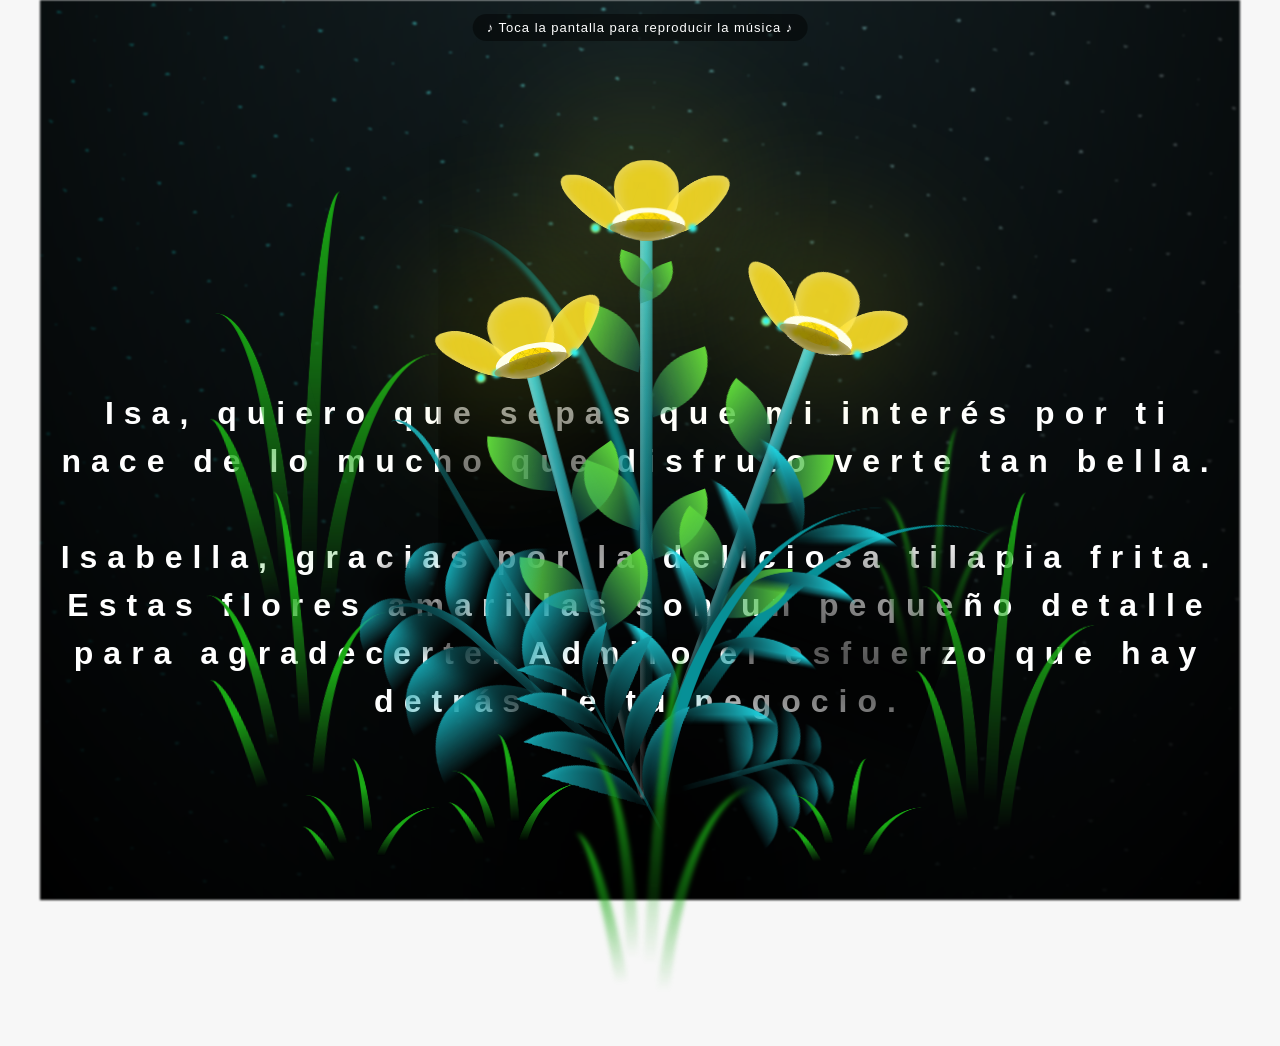
==== commit ac892e15: "Add audio hint for music playback" ====
--- a/flower.html
+++ b/flower.html
@@ -13,6 +13,7 @@
     <div id="lyrics">
      
     </div>
+    <div id="audio-hint">&#9834; Toca la pantalla para reproducir la música &#9834;</div>
     <h1 class="titulo">Isa, quiero que sepas que mi interés por ti nace de lo mucho que disfruto verte tan bella. <br> <br>
       Isabella, gracias por la deliciosa tilapia frita. Estas flores amarillas son un pequeño detalle para agradecerte. Admiro el esfuerzo que hay detrás de tu negocio.</h1>
   
--- a/css/main.css
+++ b/css/main.css
@@ -25,7 +25,10 @@
   font-family: "Franklin Gothic Medium", "Arial Narrow", Arial, sans-serif;
   color: white;
   position: absolute;
-  margin-bottom: 20%;
+  top: 20px;
+  left: 50%;
+  transform: translateX(-50%);
+  text-align: center;
   z-index: 1;
   font-weight: bold;
   letter-spacing: 4px;
@@ -34,7 +37,7 @@
   /* Estilos específicos para dispositivos con un ancho máximo de 600px */
   #lyrics {
       font-size: 14px; /* Reduce el tamaño del texto para dispositivos más pequeños */
-      margin-bottom: 530px;
+      top: 12px;
       letter-spacing: 3px;
   }
 
@@ -57,6 +60,39 @@
   to {
     opacity: 1;
   }
+}
+
+@keyframes fadeOut {
+  from {
+    opacity: 1;
+  }
+  to {
+    opacity: 0;
+  }
+}
+
+@media only screen and (max-width: 600px) {
+  .titulo {
+    letter-spacing: 3px;
+  }
+}
+
+#audio-hint {
+  position: fixed;
+  top: 14px;
+  left: 50%;
+  transform: translateX(-50%);
+  color: #fff;
+  font-family: Arial, sans-serif;
+  font-size: 13px;
+  letter-spacing: 1px;
+  background: rgba(0, 0, 0, 0.45);
+  padding: 6px 14px;
+  border-radius: 20px;
+  z-index: 999;
+  opacity: 1;
+  transition: opacity 1s ease;
+  pointer-events: none;
 }
 
 .night {
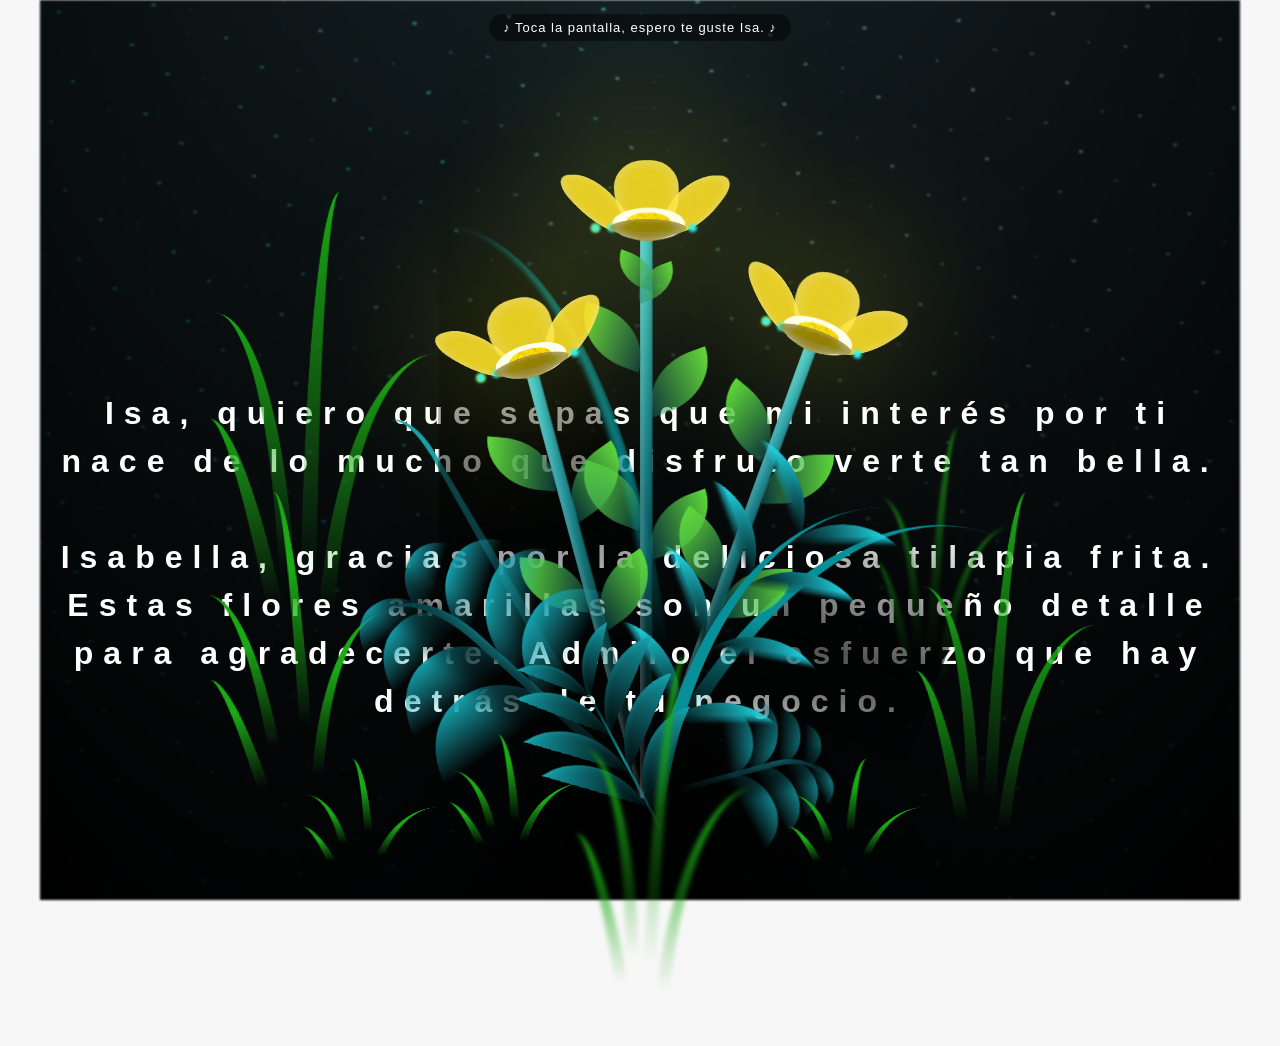
==== commit 4640d849: "Update audio hint text in flower.html" ====
--- a/flower.html
+++ b/flower.html
@@ -13,7 +13,7 @@
     <div id="lyrics">
      
     </div>
-    <div id="audio-hint">&#9834; Toca la pantalla para reproducir la música &#9834;</div>
+    <div id="audio-hint">&#9834; Toca la pantalla, espero te guste Isa. &#9834;</div>
     <h1 class="titulo">Isa, quiero que sepas que mi interés por ti nace de lo mucho que disfruto verte tan bella. <br> <br>
       Isabella, gracias por la deliciosa tilapia frita. Estas flores amarillas son un pequeño detalle para agradecerte. Admiro el esfuerzo que hay detrás de tu negocio.</h1>
   
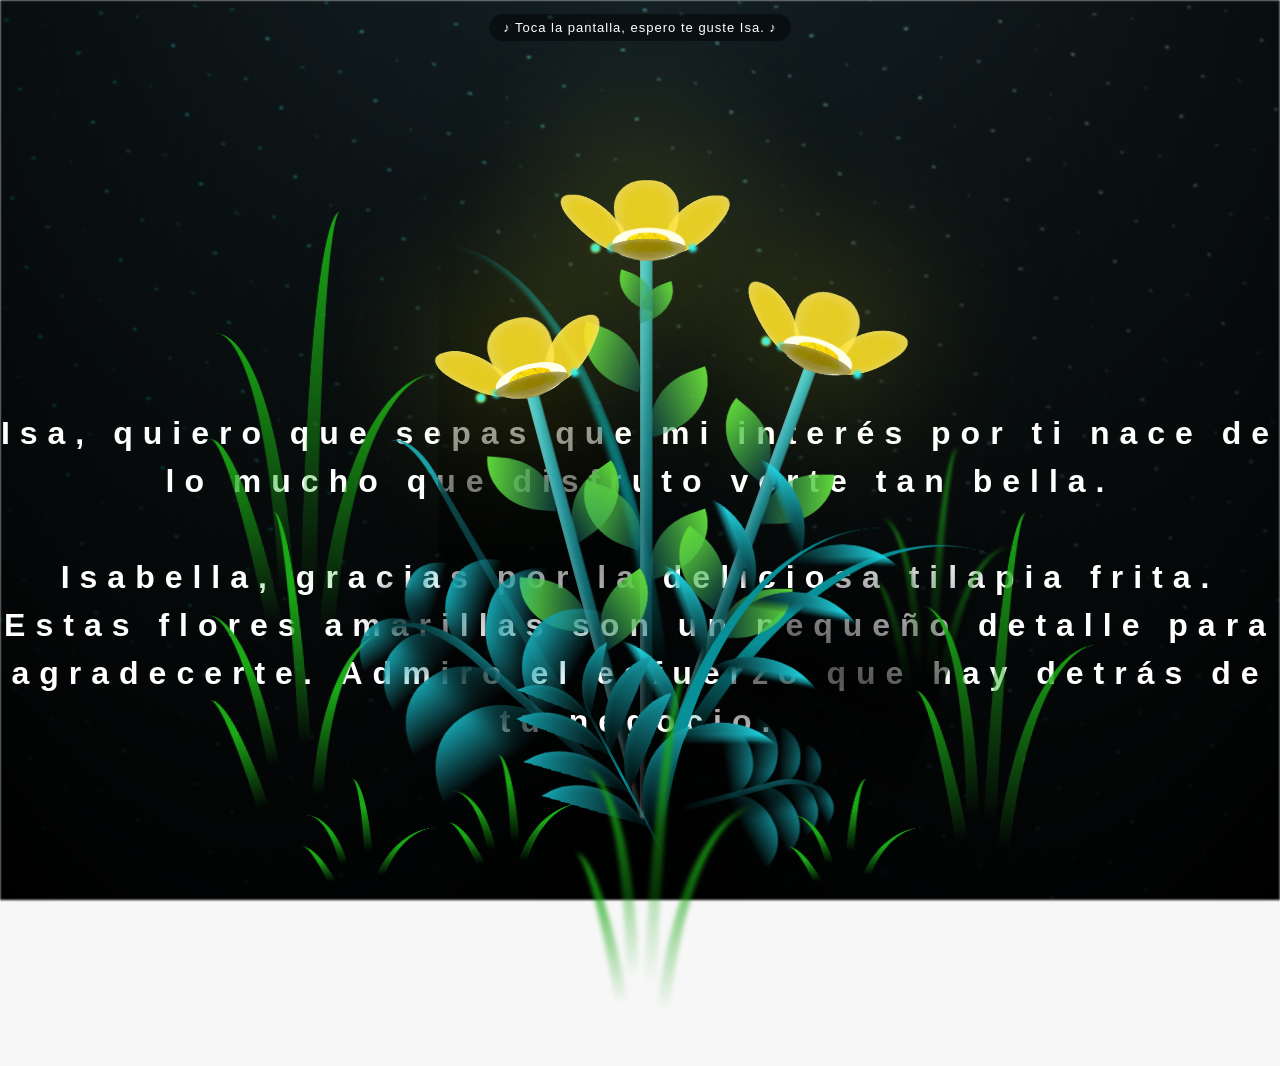
==== commit a10fc709: "Renombrar clase container a js-loading y agregar fallback noscript Si el usuario tiene JavaScript de" ====
--- a/flower.html
+++ b/flower.html
@@ -7,8 +7,9 @@
     <link rel="stylesheet" href="css/main.css" />
     <link rel="icon" href="img/flowers.png" type="image/x-icon" />
     <title>Flower</title>
+    <noscript><style>.js-loading * { animation-play-state: running !important; }</style></noscript>
   </head>
-  <body class="container">
+  <body class="js-loading">
     <audio id="audio" src="sound/ChristianBasso&HaienQiu-Flowers.mp3" preload="auto"></audio>
     <div id="lyrics">
      
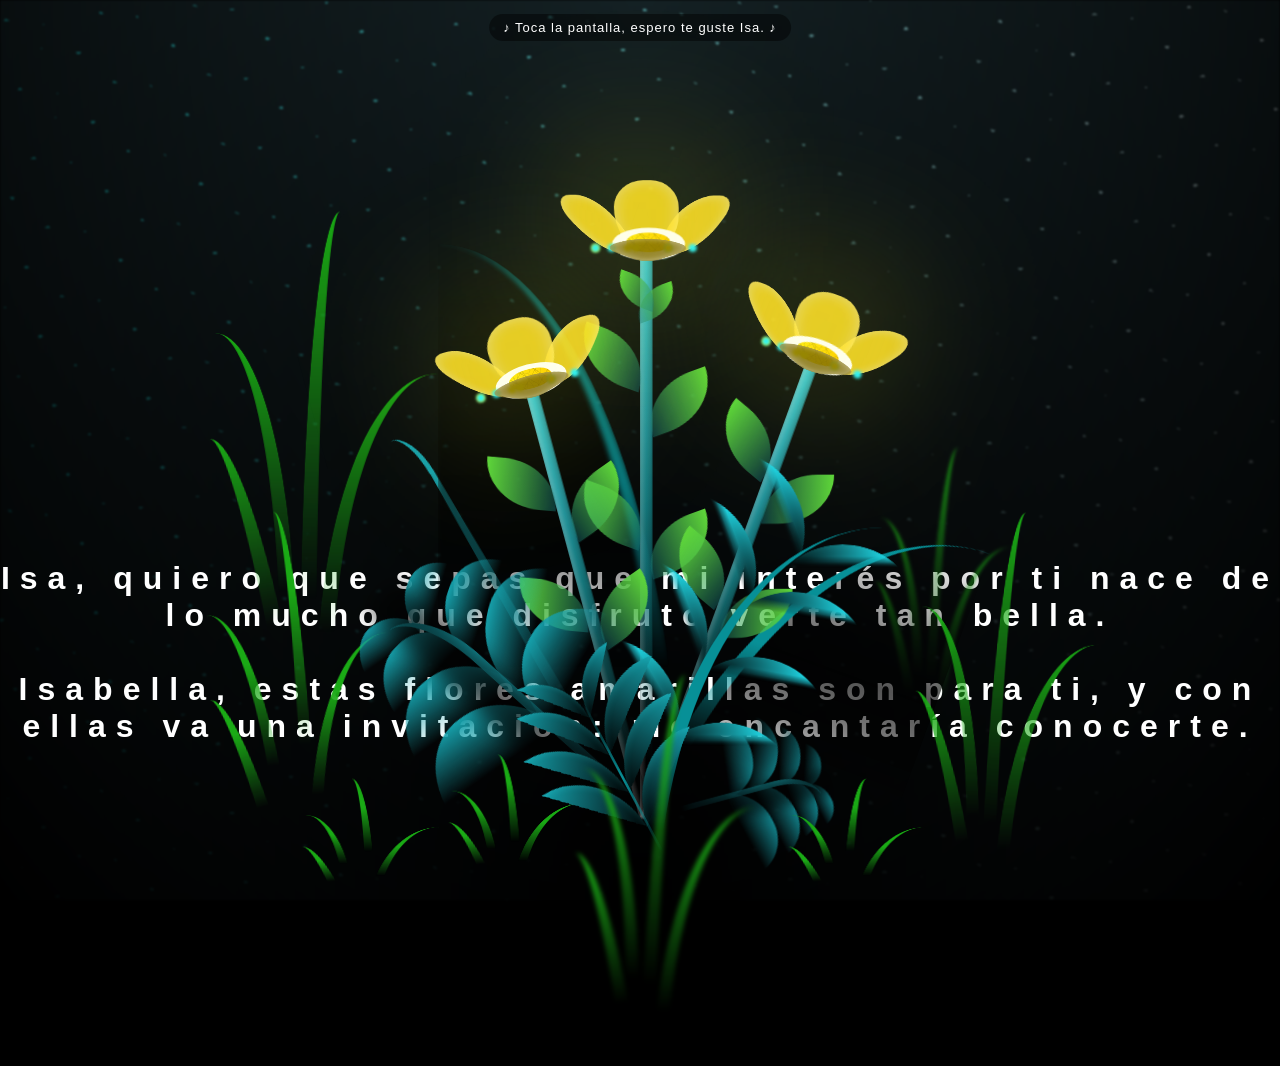
==== commit 94763739: "Update message in flower.html for Isabella" ====
--- a/flower.html
+++ b/flower.html
@@ -16,7 +16,7 @@
     </div>
     <div id="audio-hint">&#9834; Toca la pantalla, espero te guste Isa. &#9834;</div>
     <h1 class="titulo">Isa, quiero que sepas que mi interés por ti nace de lo mucho que disfruto verte tan bella. <br> <br>
-      Isabella, gracias por la deliciosa tilapia frita. Estas flores amarillas son un pequeño detalle para agradecerte. Admiro el esfuerzo que hay detrás de tu negocio.</h1>
+      Isabella, estas flores amarillas son para ti, y con ellas va una invitación: me encantaría conocerte.</h1>
   
     <div class="night"></div>
     <div class="flowers">
--- a/css/main.css
+++ b/css/main.css
@@ -1639,57 +1639,7 @@
     transform: scale(0);
   }
 }
-.container * {
+.js-loading * {
   -webkit-animation-play-state: paused !important;
   animation-play-state: paused !important;
 } /*# sourceMappingURL=main.css.map */
-
-
-/* Reset de estilos básicos */
-body, h1, p {
-  margin: 0;
-  padding: 0;
-}
-
-/* Estilos generales */
-body {
-  font-family: 'Arial', sans-serif;
-  background-color: #f7f7f7;
-  color: #333;
-}
-
-.container {
-  max-width: 1200px;
-  margin: 0 auto;
-  padding: 20px;
-}
-
-h1 {
-  font-size: 2em;
-  line-height: 1.5;
-  margin-bottom: 20px;
-}
-
-/* Media Queries para tamaños de pantalla diferentes */
-@media screen and (max-width: 600px) {
-  /* Estilos para pantallas pequeñas */
-  h1 {
-      font-size: 1.5em;
-  }
-}
-
-@media screen and (min-width: 601px) and (max-width: 1024px) {
-  /* Estilos para pantallas medianas */
-  h1 {
-      font-size: 1.8em;
-  }
-}
-
-@media screen and (min-width: 1025px) {
-  /* Estilos para pantallas grandes */
-  h1 {
-      font-size: 2em;
-  }
-}
-
-/* Agregar más estilos según sea necesario */
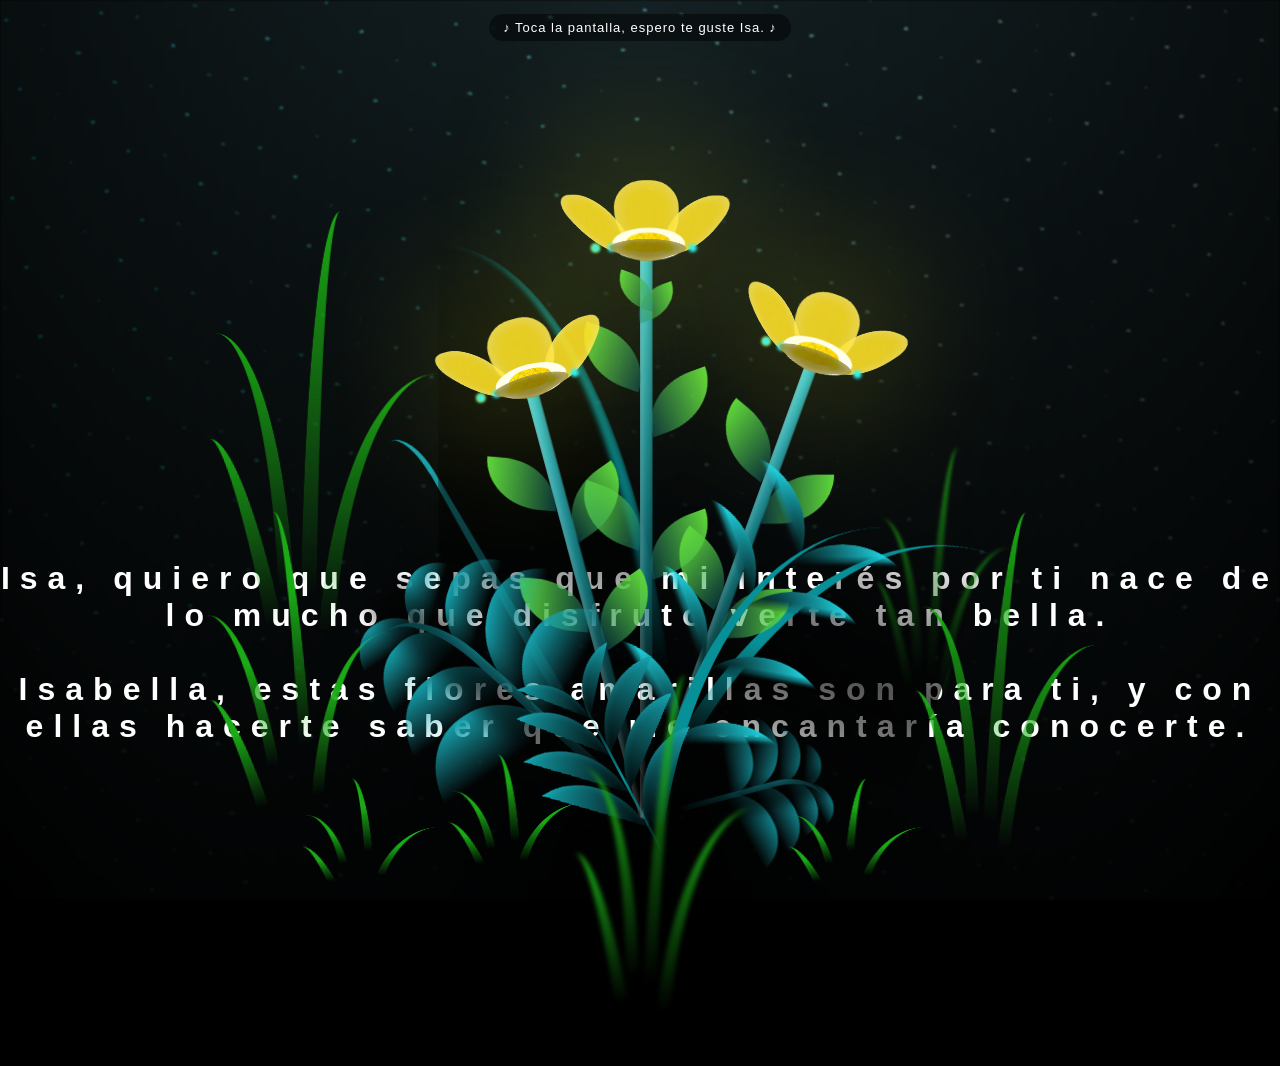
==== commit f3165c32: "Actualizar flower.html" ====
--- a/flower.html
+++ b/flower.html
@@ -16,7 +16,7 @@
     </div>
     <div id="audio-hint">&#9834; Toca la pantalla, espero te guste Isa. &#9834;</div>
     <h1 class="titulo">Isa, quiero que sepas que mi interés por ti nace de lo mucho que disfruto verte tan bella. <br> <br>
-      Isabella, estas flores amarillas son para ti, y con ellas va una invitación: me encantaría conocerte.</h1>
+      Isabella, estas flores amarillas son para ti, y con ellas hacerte saber que me encantaría conocerte.</h1>
   
     <div class="night"></div>
     <div class="flowers">
